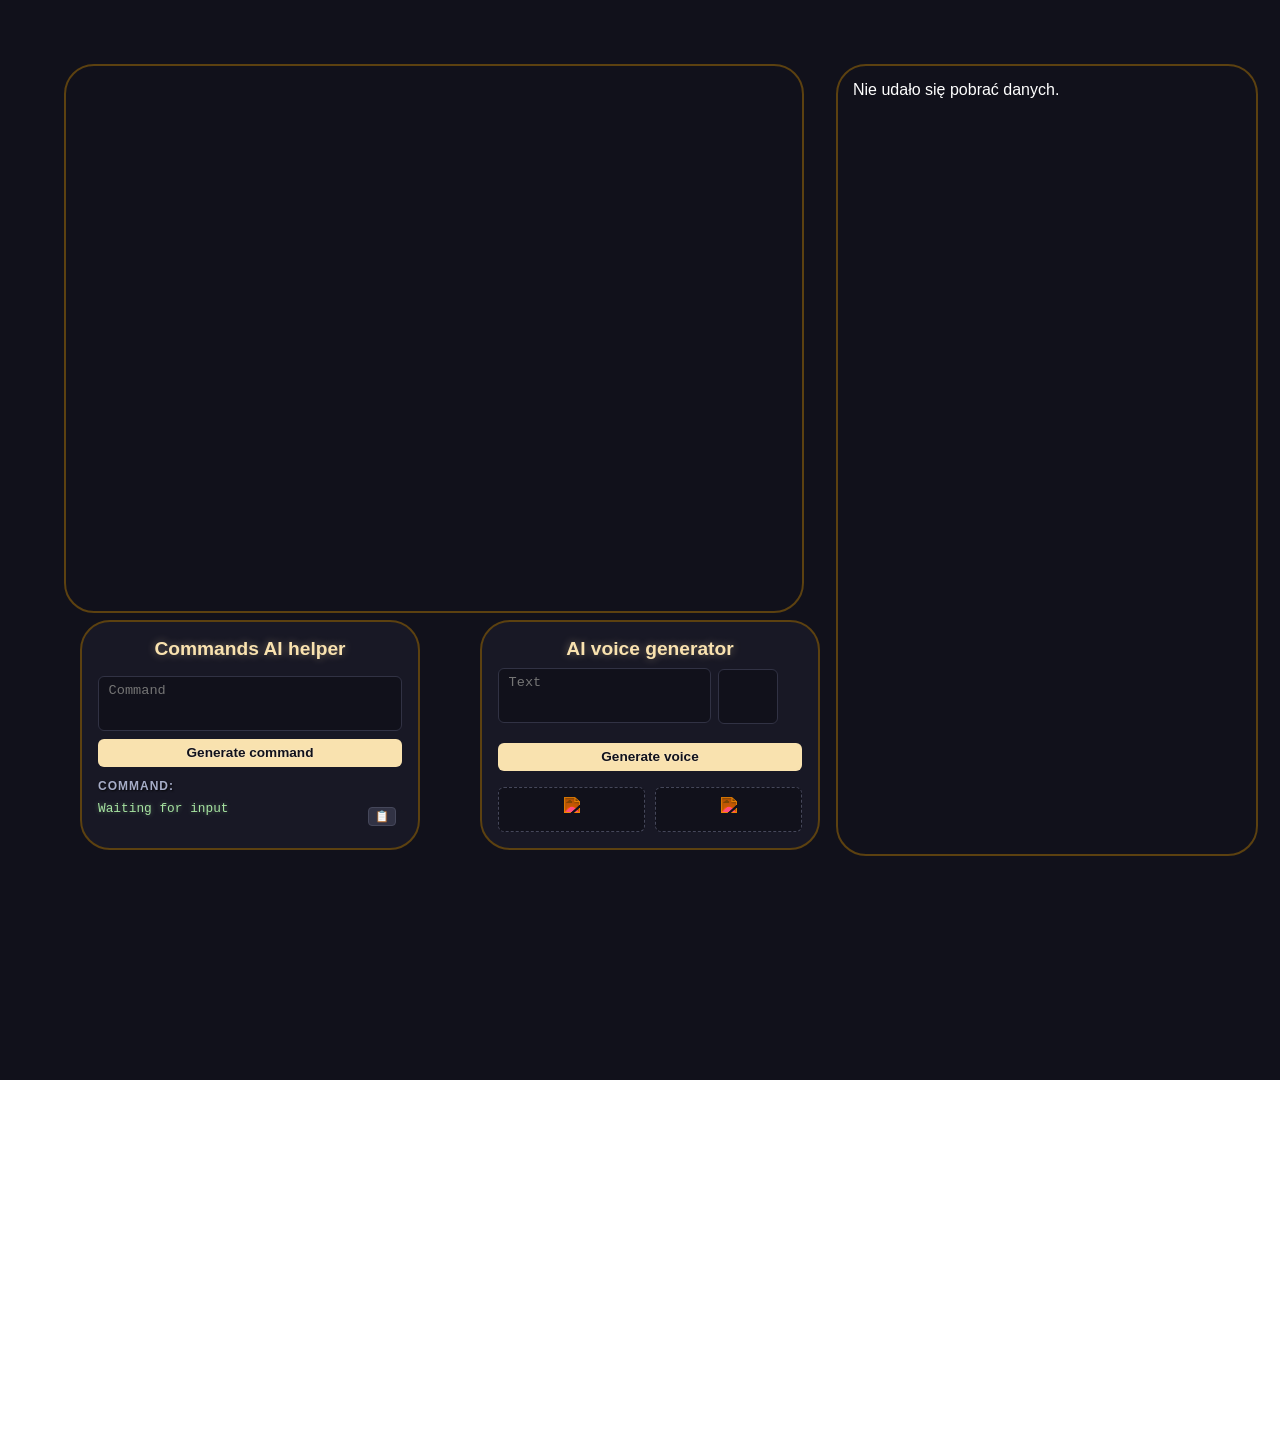
==== tapeta.html @ 5f772dcc "Adding showcase" ====
<!DOCTYPE html>
<html lang="pl">
<head>
    <meta charset="UTF-8">
    <style>
      * {
  box-sizing: border-box;
  margin: 0;
  padding: 0;
}

html {
  background-color: transparent;
}

body {
  width: 4160px;
  height: 1440px;
  display: flex;
  overflow: hidden;
  background-color: transparent;
  font-family: Arial, Helvetica, sans-serif;
}

/* Monitor 20 cali (po lewej, wyśrodkowany pionowo) */
.screen-20 {
  width: 1920px;
  height: 1080px;
  margin-top: 0px;
  margin-bottom: auto;
  background-color: #11111b;
  color: #ffffff;
  padding: 2rem;
  display: flex;
}

@media (width = 2560px) {
  .screen-27 {
    width: 2560px;
    height: 1440px;
    background-color: #1e1e2e;
    color: #ffffff;
    padding: 2rem;
    padding-top: 4rem;
    z-index: 999;
    margin-left: -1920px;
  }
}

#command-output, #voiceGenerate {
  position: absolute; /* Potrzebne do pozycjonowania toasta */
  padding: 1rem;
  width: 340px;
  background-color: #181825;
  border: 2px solid #5c4110;
  color: #cdd6f4;
  font-family: inherit;
  display: flex;
  flex-direction: column;
  gap: 0.5rem;
  align-items: stretch;
  transform: translateY(0);
  transition: transform 0.3s ease, box-shadow 0.3s ease;
  overflow: hidden;
  height: 230px;
  border-radius: 30px;
  bottom: 50px;
}

#command-output {
  left: 80px;
}

#voiceGenerate {
  left: 480px;
}

#command-output h2, #voiceGenerate h2 {
  color: #f9e2af;
  font-size: 1.2rem;
  text-align: center;
  margin: 0;
  text-shadow: 0 0 8px rgba(249, 226, 175, 0.4);
  text-decoration: underline decorative #fab387 2px;
  text-underline-offset: 4px;
}

#command-output h3 {
  color: #a6adc8;
  font-size: 0.75rem;
  text-transform: uppercase;
  letter-spacing: 1px;
  margin-top: 0.25rem;
  text-shadow: 1px 1px 2px rgba(0, 0, 0, 0.8);
}

#prompt, #textInput {
  width: 100%;
  height: 55px;
  background-color: #11111b;
  border: 1px solid #313244;
  border-radius: 6px;
  color: #cdd6f4;
  padding: 0.4rem 0.6rem;
  font-family: monospace;
  font-size: 0.85rem;
  resize: none;
  outline: none;
  transition: all 0.2s ease;
}

#prompt:focus {
  border-color: #f9e2af;
  transform: scale(1.01);
  box-shadow: 0 0 6px rgba(249, 226, 175, 0.3);
}

#command-output button.btn-generate, #voiceGenerate button.btn-generate {
  background-color: #f9e2af;
  color: #11111b;
  border: none;
  border-radius: 6px;
  padding: 0.4rem 0.8rem;
  font-weight: bold;
  font-size: 0.85rem;
  cursor: pointer;
  text-shadow: 0 0 2px rgba(255, 255, 255, 0.5);
  transition: all 0.2s ease;
}

#command-output button.btn-generate:hover, #voiceGenerate button.btn-generate:hover {
  background-color: goldenrod;
  transform: translateY(-2px);
}

#command-output button.btn-generate:active, #voiceGenerate button.btn-generate:active {
  transform: translateY(1px) scale(0.97);
}

/* KONTENER NA WYNIK + PRZYCISK KOPIOWANIA */
.output-wrapper {
  position: relative;
}

/* POPRAWIONA SEKCJA DLA OUTPUT-WRAPPER-CONT */
#output-wrapper-cont {
  display: flex;
  justify-content: space-between;
  align-items: center;
  width: 100%;
  gap: 10px;
  margin-top: 0.5rem;
}

#output-wrapperIn1, 
#output-wrapperIn2 {
  flex: 1; /* Obaj chłopcy mają po równo 50% szerokości */
  display: flex;
  justify-content: center;
  align-items: center;
}

#outputVoice, #playVoiceBtn {
  width: 100%;
  background-color: #11111b;
  border: 1px dashed #45475a;
  border-radius: 6px;
  padding: 0.5rem;
  display: flex;
  justify-content: center;
  align-items: center;
  min-height: 45px;
  cursor: pointer;
  transition: transform 100ms ease, border-color 0.2s ease;
}

#output, #outputVoice {
  font-family: monospace;
  font-size: 0.8rem;
  color: #a6e3a1;
  text-shadow: 0 0 5px rgba(166, 227, 161, 0.4);
}

#output {
  padding-right: 2.2rem; /* Miejsce na przycisk kopiowania */
  white-space: pre-wrap;
  word-break: break-all;
}

#outputVoice:hover, #playVoiceBtn:hover {
  transform: translateY(-2px);
  border-color: #f9e2af;
}

#outputVoice:active, #playVoiceBtn:active {
  transform: translateY(0px);
}

.btn-copy {
  position: absolute;
  top: 6px;
  right: 6px;
  background: #313244;
  color: #f9e2af;
  border: 1px solid #45475a;
  border-radius: 4px;
  padding: 2px 6px;
  font-size: 0.7rem;
  cursor: pointer;
  transition: all 0.2s ease;
}

.btn-copy:hover {
  background: #45475a;
  border-color: #f9e2af;
  transform: scale(1.05);
}

/* TOAST POWIADOMIENIE */
#toast {
  position: absolute;
  bottom: -40px;
  left: 50%;
  transform: translateX(-50%);
  background-color: #f9e2af;
  color: #11111b;
  padding: 4px 12px;
  border-radius: 12px;
  font-size: 0.75rem;
  font-weight: bold;
  box-shadow: 0 4px 10px rgba(0, 0, 0, 0.4);
  transition: bottom 0.3s ease-in-out, opacity 0.3s ease-in-out;
  opacity: 0;
  pointer-events: none;
}

#toast.show {
  bottom: 10px;
  opacity: 1;
}

/* OBSŁUGA OBRAZKÓW */
img {
  max-height: 24px; /* Domyślna wysokość zamiast 0px */
  width: auto;
  filter: invert(74%) sepia(58%) saturate(950%) hue-rotate(358deg) brightness(100%) contrast(100%);
}
#textInputBox {
  width: 100%;
}
#textInput {
  width: 70%;
}
#voiceInput {
  height: 55px;
  width: 18%;
  margin-left: 2%;
  background-color: gold;
  background-color: #11111b;
  border: 1px solid #313244;
  border-radius: 6px;
  color: #cdd6f4;
  padding: 0.4rem 0.6rem;
  font-family: monospace;
  font-size: 0.85rem;
  resize: none;
  outline: none;
  transition: all 0.2s ease;
  margin-top: -55px;
  position: absolute;
  top: 102px;
}
.infoVoice {
  color: #f9e2af;
  display: none;
}
#terminal-frame {
  border: 2px solid #5c4110;
  border-radius: 30px;
  padding: 15px;
  height: 61vh;
  width: calc(340px + 400px);
  margin: 0;
  margin-top: 2.5vw;
  margin-left: 2.5vw;
  overflow: auto;
  overflow-x: none;
  background-color: #11111b;
}
#weatherDisplay {
  border: 2px solid #5c4110;
  border-radius: 30px;
  padding: 15px;
  height: 88vh;
  width: 33vw;
  margin: 0;
  margin-top: 2.5vw;
  margin-left: 2.5vw;
  background-color: #11111b;
  position: relative;
}

#weatherDayChoose {
  height: calc(8vh - 15px);
  width: calc(100% + 30px);
  display: flex;
  position: relative;
  border-bottom: 2px solid #5c4110;
  margin-top: -30px;
  margin-left: -15px;
  margin-top: -15px;
}

.buttonWeatherChoose {
  height: 100%;
  width: calc(100% / 3);
  padding: 15px;
  padding-bottom: 0px;
  display: grid;
  place-items: center;
  cursor: pointer;
  font-weight: bold;
}

.buttonWeatherChoose>h1, .buttonGodzrChoose>h1 {
  transition: 200ms;
}

#buttonWC2 , #btnGC2{
  border-right: 2px solid #5c4110;
  border-left: 2px solid #5c4110;
}

.buttonWeatherChoose:hover h1 {
  transform: translateY(-10px);
}

.buttonWeatherChoose:active h1 {
  transform: translateY(0px);
}

#borderBottomDisplay, #borderTopDisplay {
  display: block;
  width: calc(100% / 3);
  position: absolute;
  height: 2px;
  top: 0;
  left: 0;
  z-index: 999;
  background-color: #f9e2af;
  transition: left 0.3s ease-in-out;
}
#borderTopDisplay {
  top: -2px;
}

#godzChoose {
  width: 100%;
  height: 8vh;
  position: absolute;
  bottom: 0;
  left: 0;
  border-top: 2px solid #5c4110;
  display: flex;
}

.godzChooseBtn {
  width: calc(100% / 3);
  height: 100%;
  display: grid;
  place-items: center;
  cursor: pointer;
}

.godzChooseBtn>h1 {
  transition: 200ms;
}

.godzChooseBtn:hover h1 {
  transform: translateY(-10px);
}

.godzChooseBtn:active h1 {
  transform: translateY(0px);
}

#weatherDisplayReal {
  width: calc(100% + 30px);
  margin-left: -15px;
  height: calc(100% - 12vh);
  z-index: 899;
}

/* Stylizacja kontenera pogody i zapobieganie ucinaniu tekstu */
#weatherDisplayReal {
  width: calc(100% + 30px);
  margin-left: -15px;
  height: calc(100% - 12vh);
  z-index: 899;
  display: flex;
  align-items: center;
  justify-content: center;
  overflow: hidden;
}

.weather-card {
  height: 100%;
  width: 100%;
  display: flex;
  flex-direction: column;
  justify-content: space-evenly;
  align-items: center;
  padding: 2.5rem 3rem;
  color: #cdd6f4;
  font-family: inherit;
  text-align: center;
  box-sizing: border-box;
}

.weather-header {
  font-size: 1.6rem;
  color: #a6adc8;
  text-transform: uppercase;
  letter-spacing: 2px;
}

.weather-header span {
  color: #f9e2af;
  font-weight: bold;
}

.weather-status {
  display: flex;
  align-items: center;
  justify-content: center;
  gap: 16px;
  width: 100%;
  max-width: 98%;
  padding: 0 10px;
  box-sizing: border-box;
}
.weather-status .weather-text {
  font-size: clamp(1.6rem, 2.5vw, 2.6rem);
  font-weight: bold;
  color: #f9e2af;
  text-shadow: 0 0 15px rgba(249, 226, 175, 0.4);
  line-height: 1.1;
  text-align: center;
  white-space: nowrap; /* Zapobiega przechodzeniu tekstu do nowej linii */
}

.weather-status .weather-emoji {
  font-size: clamp(2rem, 3vw, 3rem);
  flex-shrink: 0; /* Uniemożliwia spadek emoji pod tekst */
  display: inline-block;
}

.weather-temp {
  font-size: 5.5rem;
  font-weight: bold;
  color: #a6e3a1;
  line-height: 1;
  text-shadow: 0 0 20px rgba(166, 227, 161, 0.2);
}

.weather-temp-feels {
  font-size: 1.6rem;
  color: #bac2de;
  font-weight: normal;
  display: block;
  margin-top: 0.5rem;
}

.weather-details-grid {
  display: grid;
  grid-template-columns: 1fr 1fr;
  gap: 1.5rem;
  width: 100%;
  max-width: 650px;
  background-color: #181825;
  padding: 1.8rem;
  border-radius: 16px;
  border: 1.5px solid #313244;
  box-shadow: 0 8px 24px rgba(0, 0, 0, 0.4);
}

.weather-detail-item {
  display: flex;
  flex-direction: column;
  gap: 0.3rem;
}

.weather-detail-item.style-full-width {
  grid-column: span 2;
}

.weather-detail-item .label {
  color: #89b4fa;
  font-weight: bold;
  font-size: 1.1rem;
  text-transform: uppercase;
  letter-spacing: 1px;
}

.weather-detail-item p {
  font-size: 1.4rem;
  color: #cdd6f4;
  font-weight: 500;
}

.weather-no-data {
  padding: 20px;
  color: #f38ba8;
  font-size: 1.5rem;
  text-align: center;
}

video {
  width: 2560px;
  height: 1440px;
  position: fixed;
  top: 0;
  left: 0;
}

#chatBot {
  height: 90vh;
  margin-top: 2.5vw;
  margin-left: 2.5vw;
  margin-right: 2,5vw;
  width: 320px;
  border: 2px solid #5c4110;
  border-radius: 30px;
}

#screen-27{
  --x: calc(var(--posX, 0) * 1px);
  --y: calc(var(--posY, 0) * 1px);
  background-image: 
    linear-gradient(115deg, rgb(211 255 215), rgb(0 0 0)), 
    radial-gradient( 90% 100% at calc( 50% + var(--x)) calc( 0% + var(--y)), rgb(200 200 200), rgb(022 000 045)), 
    radial-gradient(100% 100% at calc( 80% - var(--x)) calc( 0% - var(--y)), rgb(250 255 000), rgb(036 000 000)), 
    radial-gradient(150% 210% at calc(100% + var(--x)) calc( 0% + var(--y)), rgb(020 175 125), rgb(000 010 255)), 
    radial-gradient(100% 100% at calc(100% - var(--x)) calc(30% - var(--y)), rgb(255 077 000), rgb(000 200 255)), 
    linear-gradient(60deg, rgb(255 000 000), rgb(120 086 255));
  background-blend-mode: overlay, overlay, difference, difference, difference, normal;
}


/* ==================== CZATBOT STYLES ==================== */
#chatBot {
  position: relative; /* Wymagane do pozycjonowania okienka modalnego */
  height: 90vh;
  margin-top: 2.5vw;
  margin-left: 2vw;
  margin-right: 2vw;
  width: calc(320px + 1vw);
  border: 2px solid #5c4110;
  border-radius: 30px;
  background-color: #11111b;
  display: flex;
  flex-direction: column;
  padding: 15px;
  gap: 12px;
  overflow: hidden;
}

.chat-header {
  display: flex;
  justify-content: space-between;
  align-items: center;
  border-bottom: 2px solid #5c4110;
  padding-bottom: 8px;
}

.chat-header h2 {
  color: #f9e2af;
  font-size: 1.1rem;
  margin: 0;
  text-shadow: 0 0 8px rgba(249, 226, 175, 0.4);
}

.chat-clear-btn {
  background: transparent;
  border: 1px solid #45475a;
  color: #a6adc8;
  border-radius: 6px;
  padding: 2px 10px;
  font-size: 0.75rem;
  font-weight: bold;
  cursor: pointer;
  transition: all 0.2s ease;
}

.chat-clear-btn:hover {
  border-color: #f9e2af;
  color: #f9e2af;
  transform: scale(1.05);
}

#chat-messages {
  flex: 1;
  overflow-y: auto;
  display: flex;
  flex-direction: column;
  gap: 10px;
  padding-right: 4px;
  scroll-behavior: smooth;
}

/* Scrollbar */
#chat-messages::-webkit-scrollbar {
  width: 5px;
}
#chat-messages::-webkit-scrollbar-track {
  background: #11111b;
}
#chat-messages::-webkit-scrollbar-thumb {
  background: #313244;
  border-radius: 3px;
}

/* ANIMACJE */
@keyframes chatMessageIn {
  0% {
    opacity: 0;
    transform: translateY(10px) scale(0.96);
  }
  100% {
    opacity: 1;
    transform: translateY(0) scale(1);
  }
}

@keyframes pulseTyping {
  0%, 100% { opacity: 0.4; }
  50% { opacity: 1; }
}

@keyframes modalFadeIn {
  0% {
    opacity: 0;
    transform: scale(0.9);
  }
  100% {
    opacity: 1;
    transform: scale(1);
  }
}

.chat-msg {
  padding: 8px 12px;
  border-radius: 12px;
  font-size: 0.85rem;
  line-height: 1.35;
  max-width: 88%;
  word-break: break-word;
  white-space: pre-wrap;
  animation: chatMessageIn 0.25s cubic-bezier(0.2, 0.8, 0.2, 1) forwards;
}

/* Wiadomość użytkownika (ciemniejsze tło + ten sam border co AI) */
.chat-msg.user {
  align-self: flex-end;
  background-color: #14141f;
  color: #cdd6f4;
  border: 1px solid #5c4110;
  border-bottom-right-radius: 2px;
}

/* Odpowiedź AI (delikatnie jaśniejsze tło) */
.chat-msg.assistant {
  align-self: flex-start;
  background-color: #1e1e2e;
  color: #cdd6f4;
  border: 1px solid #5c4110;
  border-bottom-left-radius: 2px;
}

/* Stan ładowania */
.chat-msg.loading {
  animation: chatMessageIn 0.25s ease, pulseTyping 1.2s infinite ease-in-out;
  color: #a6adc8;
  font-style: italic;
}

/* Błąd */
.chat-msg.error {
  align-self: center;
  background-color: rgba(243, 139, 168, 0.15);
  color: #f38ba8;
  border: 1px solid #f38ba8;
  text-align: center;
  font-size: 0.8rem;
  width: 100%;
  border-radius: 10px;
}

/* UKŁAD POLE TEKSTOWE + PRZYCISK STRZAŁKI */
.chat-input-area {
  display: flex;
  flex-direction: row;
  align-items: center;
  gap: 8px;
}

/* Pole tekstowe z obramowaniem pasującym do reszty ramek */
#chat-input {
  flex: 1;
  height: 42px;
  background-color: #11111b;
  border: 1px solid #5c4110; /* Kolor spójny z resztą ramek */
  border-radius: 8px;
  color: #cdd6f4;
  padding: 0.5rem;
  font-family: inherit;
  font-size: 0.85rem;
  resize: none;
  outline: none;
  transition: border-color 0.3s ease, background-color 0.3s ease, box-shadow 0.3s ease, transform 0.2s ease;
}

/* Delikatne rozjaśnienie tła i obramowania na :focus */
#chat-input:focus {
  border-color: #f9e2af;
  background-color: #181825; /* Delikatnie jaśniejsze tło */
  box-shadow: 0 0 10px rgba(249, 226, 175, 0.25);
}

/* Animacja impulsu podczas wysyłania */
@keyframes inputSendPulse {
  0% {
    transform: scale(1);
    border-color: #5c4110;
  }
  50% {
    transform: scale(0.97);
    border-color: #a6e3a1; /* Błysk akcentujący wysłanie */
    box-shadow: 0 0 12px rgba(166, 227, 161, 0.4);
  }
  100% {
    transform: scale(1);
    border-color: #5c4110;
  }
}

/* Klasa aktywująca animację */
#chat-input.sending {
  animation: inputSendPulse 0.35s ease-in-out;
}

/* Ciemny przycisk ze strzałką po prawej */
#chat-send-btn {
  width: 42px;
  height: 42px;
  flex-shrink: 0;
  background-color: #181825;
  color: #f9e2af;
  border: 1px solid #5c4110;
  border-radius: 8px;
  display: flex;
  align-items: center;
  justify-content: center;
  font-size: 1.1rem;
  cursor: pointer;
  transition: all 0.2s ease;
}

#chat-send-btn:hover {
  background-color: #313244;
  border-color: #f9e2af;
  transform: scale(1.05);
  box-shadow: 0 0 8px rgba(249, 226, 175, 0.25);
}

#chat-send-btn:active {
  transform: scale(0.95);
}

/* OKIENKO MODALNE (POTWIERDZENIE NOWEGO CZATU) */
.modal-overlay {
  position: absolute;
  top: 0;
  left: 0;
  width: 100%;
  height: 100%;
  background-color: rgba(17, 17, 27, 0.85);
  backdrop-filter: blur(3px);
  display: flex;
  align-items: center;
  justify-content: center;
  z-index: 1000;
  opacity: 1;
  transition: opacity 0.2s ease;
}

.modal-overlay.hidden {
  display: none;
  opacity: 0;
  pointer-events: none;
}

.modal-box {
  background-color: #181825;
  border: 2px solid #5c4110;
  border-radius: 16px;
  padding: 16px;
  width: 85%;
  text-align: center;
  box-shadow: 0 8px 24px rgba(0, 0, 0, 0.6);
  animation: modalFadeIn 0.2s cubic-bezier(0.2, 0.8, 0.2, 1) forwards;
}

.modal-box p {
  color: #cdd6f4;
  font-size: 0.85rem;
  margin-bottom: 14px;
  line-height: 1.3;
}

.modal-actions {
  display: flex;
  justify-content: center;
  gap: 12px;
}

.modal-btn {
  padding: 6px 16px;
  border-radius: 6px;
  font-weight: bold;
  font-size: 0.8rem;
  cursor: pointer;
  transition: all 0.2s ease;
  border: none;
}

.modal-btn.confirm {
  background-color: #f9e2af;
  color: #11111b;
}

.modal-btn.confirm:hover {
  background-color: goldenrod;
  transform: translateY(-2px);
}

.modal-btn.cancel {
  background-color: #313244;
  color: #cdd6f4;
  border: 1px solid #45475a;
}

.modal-btn.cancel:hover {
  background-color: #45475a;
  transform: translateY(-2px);
}


/* ==================== BLOKI KODU W CZACIE ==================== */
.code-block-wrapper {
  margin: 8px 0;
  background-color: #11111b;
  border: 1px solid #45475a;
  border-radius: 8px;
  overflow: hidden;
  font-family: monospace;
  width: 100%;
}

.code-header {
  display: flex;
  justify-content: space-between;
  align-items: center;
  background-color: #181825;
  padding: 4px 10px;
  border-bottom: 1px solid #313244;
  font-size: 0.75rem;
}

.code-lang {
  color: #a6adc8;
  font-weight: bold;
  text-transform: lowercase;
}

.code-copy-btn {
  background-color: #313244;
  color: #f9e2af;
  border: 1px solid #45475a;
  border-radius: 4px;
  padding: 2px 8px;
  font-size: 0.7rem;
  cursor: pointer;
  transition: all 0.2s ease;
  display: flex;
  align-items: center;
  gap: 4px;
}

.code-copy-btn:hover {
  background-color: #45475a;
  border-color: #f9e2af;
  transform: scale(1.03);
}

.code-copy-btn.copied {
  color: #a6e3a1;
  border-color: #a6e3a1;
  background-color: #1e1e2e;
}

.code-block-wrapper pre {
  margin: 0;
  padding: 10px;
  overflow-x: auto;
  font-family: monospace;
  font-size: 0.8rem;
  color: #a6e3a1;
  white-space: pre;
  background-color: #11111b;
}

/* Własny scrollbar dla długich linijek kodu */
.code-block-wrapper pre::-webkit-scrollbar {
  height: 4px;
}
.code-block-wrapper pre::-webkit-scrollbar-track {
  background: #11111b;
}
.code-block-wrapper pre::-webkit-scrollbar-thumb {
  background: #313244;
  border-radius: 2px;
}


    </style>
</head>
<body>

  <!-- Mniejszy ekran po lewej -->
  <div class="screen-20">
    <!-- Wyświetlenie pogody jako obrazka PNG -->
    <iframe id="terminal-frame" src="http://127.0.0.1:8080"></iframe>
    
    <div id="weatherDisplay">
      <div id="weatherDayChoose">
        <div class="buttonWeatherChoose" id="buttonWC1"><h1>Day 1</h1></div>
        <div class="buttonWeatherChoose" id="buttonWC2"><h1>Day 2</h1></div>
        <div class="buttonWeatherChoose" id="buttonWC3"><h1>Day 3</h1></div>
        <span id="borderBottomDisplay"></span>
      </div>
      <div id="weatherDisplayReal">

      </div>
      <div id="godzChoose">
        <div class="godzChooseBtn" id="btnGC1"><h1>Poranek</h1></div>
        <div class="godzChooseBtn" id="btnGC2"><h1>Południe</h1></div>
        <div class="godzChooseBtn" id="btnGC3"><h1>Wieczór</h1></div>
        <span id="borderTopDisplay"></span>
      </div>
    </div>

    <div id="command-output">
      <h2>Commands AI helper</h2>

      <label for="prompt"></label>
      <textarea id="prompt" placeholder="Command"></textarea>

      <button class="btn-generate" onclick="sendPrompt()">Generate command</button>

      <h3>Command:</h3>

      <div class="output-wrapper">
        <div id="output">Waiting for input</div>
        <button class="btn-copy" onclick="copyCommand()" title="Kopiuj do schowka">📋</button>
      </div>

      <!-- Powiadomienie Toast -->
      <div id="toast">Copied!</div>
    </div>

    <div id="voiceGenerate">
      <h2>AI voice generator</h2>
      <div id="textInputBox">
        <label for="textInput"></label>
        <textarea id="textInput" placeholder="Text"></textarea>
        <input type="tel" id="voiceInput">
      </div>
      <div>
        <p class="infoVoice">Accent:<p>
        <p class="infoVoice">Name:</p>
        <p class="infoVoice">Quality:</p>
      </div>

      <button class="btn-generate" onclick="voiceGenerateInput()">Generate voice</button>
    <div id="output-wrapper-cont">
      <div class="output-wrapper" id="output-wrapperIn1">
        <div id="outputVoice">
          <img id="downloadBTN" src="https://external-content.duckduckgo.com/iu/?u=https%3A%2F%2Fcdn-icons-png.flaticon.com%2F512%2F724%2F724933.png&f=1&nofb=1&ipt=9261575e7487330c2fa2fc708701ad28fecf08180ad4d857b5dae60c9cada011">
        </div>
        </div>
        <div class="output-wrapper" id="output-wrapperIn2">
          <div id="playVoiceBtn">
            <img id="playVoiceIMG" src="assets/pixil-frame-0(1).png">
          </div>
        </div>
      </div>
    </div>

    <div id="chatBot">
      <div class="chat-header">
        <h2>Local AI chat</h2>
        <button class="chat-clear-btn" onclick="openNewChatModal()">Nowy</button>
      </div>
  
      <div id="chat-messages">
        <!-- Tutaj będą pojawiać się wiadomości -->
      </div>

      <div class="chat-input-area">
        <textarea id="chat-input" placeholder="Napisz..." onkeydown="handleChatKeyDown(event)"></textarea>
        <button id="chat-send-btn" onclick="sendChatMessage()" title="Wyślij">➔</button>
      </div>

  <!-- Okienko modalne potwierdzenia -->
      <div id="chat-modal-overlay" class="modal-overlay hidden">
        <div class="modal-box">
          <p>Czy na pewno chcesz rozpocząć nowy czat?</p>
          <div class="modal-actions">
            <button class="modal-btn confirm" onclick="confirmNewChat()">Tak</button>
            <button class="modal-btn cancel" onclick="closeNewChatModal()">Nie</button>
          </div>
        </div>
      </div>
      
</div>

  </div>

  <!-- Większy ekran po prawej -->
  <div class="screen-27" id="screen-27"></div>

<!--I hate this, so much script-->

<script>

let isLessDay1 = false
let isLessDay2 = false
let curVoice = undefined
const dane = getWeather()

class voice {
  constructor(name, href, quality, accent, index) {
    this.name = name
    this.href = href
    this.quality = quality
    this.accent = accent
    this.index = index
  }
}

const voicesBase = [
  new voice("gilles", "Voices/French/gilles/fr_FR-gilles-low.onnx", "low", "French", 0),
  new voice("mls", "Voices/French/mls/fr_FR-mls-medium.onnx", "medium", "French", 1),
  new voice("mls_1840", "Voices/French/mls_1840/fr_FR-mls_1840-low.onnx", "low", "French", 2),
  new voice("siwis", "Voices/French/siwis/fr_FR-siwis-medium.onnx", "medium", "French", 3),
  new voice("tom", "Voices/French/tom/fr_FR-tom-medium.onnx", "medium", "French", 4),
  new voice("upmc", "Voices/French/upmc/fr_FR-upmc-medium.onnx", "medium", "French", 5),
  new voice("eva_k", "Voices/German/eva_k/de_DE-eva_k-x_low.onnx", "x_low", "German", 6),
  new voice("karlsson", "Voices/German/karlsson/de_DE-karlsson-low.onnx", "low", "German", 7),
  new voice("kerstin", "Voices/German/kerstin/de_DE-kerstin-low.onnx", "low", "German", 8),
  new voice("mls", "Voices/German/mls/de_DE-mls-medium.onnx", "medium", "German", 9),
  new voice("pavoque", "Voices/German/pavoque/de_DE-pavoque-low.onnx", "low", "German", 10),
  new voice("ramona", "Voices/German/ramona/de_DE-ramona-low.onnx", "low", "German", 11),
  new voice("thorsten", "Voices/German/thorsten/de_DE-thorsten-high.onnx", "high", "German", 12),
  new voice("thorsten_emotional", "Voices/German/thorsten_emotional/de_DE-thorsten_emotional-medium.onnx", "medium", "German", 13),
  new voice("darkman", "Voices/Polish/darkman/pl_PL-darkman-medium.onnx", "medium", "Polish", 14),
  new voice("gosia", "Voices/Polish/gosia/pl_PL-gosia-medium.onnx", "medium", "Polish", 15),
  new voice("carlfm", "Voices/Spanish/carlfm/es_ES-carlfm-x_low.onnx", "x_low", "Spanish", 16),
  new voice("davefx", "Voices/Spanish/davefx/es_ES-davefx-medium.onnx", "medium", "Spanish", 17),
  new voice("mls_9972", "Voices/Spanish/mls_9972/es_ES-mls_9972-low.onnx", "low", "Spanish", 18),
  new voice("mls_10246", "Voices/Spanish/mls_10246/es_ES-mls_10246-low.onnx", "low", "Spanish", 19),
  new voice("sharvard", "Voices/Spanish/sharvard/es_ES-sharvard-medium.onnx", "medium", "Spanish", 20),
  new voice("alan", "Voices/EnglishUK/alan/en_GB-alan-medium.onnx", "medium", "EnglishUK", 21),
  new voice("alba", "Voices/EnglishUK/alba/en_GB-alba-medium.onnx", "medium", "EnglishUK", 22),
  new voice("aru", "Voices/EnglishUK/aru/en_GB-aru-medium.onnx", "medium", "EnglishUK", 23),
  new voice("cori", "Voices/EnglishUK/cori/en_GB-cori-high.onnx", "high", "EnglishUK", 24),
  new voice("jenny_dioco", "Voices/EnglishUK/jenny_dioco/en_GB-jenny_dioco-medium.onnx", "medium", "EnglishUK", 25),
  new voice("northern_english_male", "Voices/EnglishUK/northern_english_male/en_GB-northern_english_male-medium.onnx", "medium", "EnglishUK", 26),
  new voice("semaine", "Voices/EnglishUK/semaine/en_GB-semaine-medium.onnx", "medium", "EnglishUK", 27),
  new voice("southern_english_female", "Voices/EnglishUK/southern_english_female/en_GB-southern_english_female-low.onnx", "low", "EnglishUK", 28),
  new voice("vctk", "Voices/EnglishUK/vctk/en_GB-vctk-medium.onnx", "medium", "EnglishUK", 29),
  new voice("amy", "Voices/EnglishUSA/amy/en_US-amy-medium.onnx", "medium", "EnglishUSA", 30),
  new voice("arctic", "Voices/EnglishUSA/arctic/en_US-arctic-medium.onnx", "medium", "EnglishUSA", 31),
  new voice("bryce", "Voices/EnglishUSA/bryce/en_US-bryce-medium.onnx", "medium", "EnglishUSA", 32),
  new voice("danny", "Voices/EnglishUSA/danny/en_US-danny-low.onnx", "low", "EnglishUSA", 33),
  new voice("hfc_female", "Voices/EnglishUSA/hfc_female/en_US-hfc_female-medium.onnx", "medium", "EnglishUSA", 34),
  new voice("hfc_male", "Voices/EnglishUSA/hfc_male/en_US-hfc_male-medium.onnx", "medium", "EnglishUSA", 35),
  new voice("joe", "Voices/EnglishUSA/joe/en_US-joe-medium.onnx", "medium", "EnglishUSA", 36),
  new voice("john", "Voices/EnglishUSA/john/en_US-john-medium.onnx", "medium", "EnglishUSA", 37),
  new voice("kathleen", "Voices/EnglishUSA/kathleen/en_US-kathleen-low.onnx", "low", "EnglishUSA", 38),
  new voice("kristin", "Voices/EnglishUSA/kristin/en_US-kristin-medium.onnx", "medium", "EnglishUSA", 39),
  new voice("kusal", "Voices/EnglishUSA/kusal/en_US-kusal-medium.onnx", "medium", "EnglishUSA", 40),
  new voice("l2arctic", "Voices/EnglishUSA/l2arctic/en_US-l2arctic-medium.onnx", "medium", "EnglishUSA", 41),
  new voice("lessac", "Voices/EnglishUSA/lessac/en_US-lessac-high.onnx", "high", "EnglishUSA", 42),
  new voice("ljspeech", "Voices/EnglishUSA/ljspeech/en_US-ljspeech-high.onnx", "high", "EnglishUSA", 43),
  new voice("norman", "Voices/EnglishUSA/norman/en_US-norman-medium.onnx", "medium", "EnglishUSA", 44),
  new voice("ryan", "Voices/EnglishUSA/ryan/en_US-ryan-high.onnx", "high", "EnglishUSA", 45)
];

async function sendPrompt() {
    const promptInput = document.getElementById("prompt");
    const outputDiv = document.getElementById("output");
    const promptText = promptInput.value.trim();

    if (!promptText) {
        return;
    }

    outputDiv.innerText = "Command generating...";

    try {
        const response = await fetch("http://localhost:1234/v1/chat/completions", {
            method: "POST",
            headers: { "Content-Type": "application/json" },
            body: JSON.stringify({
                model: "local-model",
                messages: [
                    { 
                        role: "system", 
                        content: "Zwróć WYŁĄCZNIE komendę terminala zamkniętą w bloku kodu markdown (```). Nie pisz żadnego innego tekstu, słów wstępu ani objaśnień. Pamiętaj o tym że jesteś na Fedora linux" 
                    },
                    { role: "user", content: `Command for: ${promptText}` }
                ],
                temperature: 0.1
            })
        });

        const data = await response.json();
        const rawText = data.choices[0].message.content;

        const codeBlockRegex = /```[\w-]*\s*([\s\S]*?)```/g;
        const matches = [...rawText.matchAll(codeBlockRegex)];

        if (matches.length > 0) {
            const extractedCommands = matches.map(m => m[1].trim()).join("\n");
            outputDiv.innerText = extractedCommands;
        } else {
            outputDiv.innerText = rawText.trim();
        }

    } catch (error) {
        // Wstawia gotową komendę w pole wyjściowe do natychmiastowego skopiowania
        outputDiv.innerText = "lms load qwen2.5-coder-7b-instruct";
        console.error("Błąd połączenia z LM Studio:", error);
    }
}

function copyCommand() {
    const outputText = document.getElementById("output").innerText;
    
    if (!outputText || outputText === "Waiting for input" || outputText === "Command generating...") {
        return;
    }

    navigator.clipboard.writeText(outputText).then(() => {
        showToast();
    }).catch(err => {
        console.error("Copy error:", err);
    });
}

function showToast() {
    const toast = document.getElementById("toast");
    toast.classList.add("show");
    
    setTimeout(() => {
        toast.classList.remove("show");
    }, 2000);
}

function adjustHeight() {
  const outputVoice = document.getElementById('outputVoice');
  const downloadBTN = document.getElementById('downloadBTN');
  const playVoiceIMG = document.getElementById('playVoiceIMG')
  const span = document.getElementById("borderBottomDisplay")
  const choose = document.getElementById("weatherDayChoose")

  if (outputVoice && downloadBTN && playVoiceIMG) {
    // offsetHeight pobiera wysokość wraz z paddingiem i borderem
    const voiceHeight = outputVoice.offsetHeight;
    downloadBTN.style.height = `${voiceHeight}px`;
    playVoiceIMG.style.height = `${voiceHeight}px`
  }

  span.style.top = `calc(${window.getComputedStyle(choose).height} - 2px)`
}

function getVoice(voiceIndex) {
  return voicesBase[voiceIndex]
}

function readInputStat() {
  const input = document.getElementById("voiceInput");

  input.addEventListener("input", (e) => {
    const voice = getVoice(Number(e.target.value))
    const ps = document.querySelectorAll(".infoVoice")
    const assentP = document.querySelectorAll(".infoVoice")[0]
    const nameP = document.querySelectorAll(".infoVoice")[1]
    const qualityP = document.querySelectorAll(".infoVoice")[2]
    if(e.target.value == "") {
      ps.forEach(elem => {
        elem.style.display = "none"
      })
    } else {
      ps.forEach(elem => {
        elem.style.display = "block"
      })
    }
    assentP.innerHTML = `Accent: ${voice.accent}`
    nameP.innerHTML =  `Name: ${voice.name}`
    qualityP.innerHTML = `Quality: ${voice.quality}`
    curVoice = voice.href
  });
}

function voiceGenerateInput() {
  console.log(curVoice)
}

function terminalFocus() {
  const iframe = document.getElementById('terminal-frame');

        // Wymuś fokus na iframe po kliknięciu gdziekolwiek w oknie
        window.addEventListener('click', () => {
            iframe.contentWindow.focus();
        });

        // Wymuś fokus automatycznie po załadowaniu
        iframe.onload = () => {
            iframe.contentWindow.focus();
        };
}

async function getWeather() {
  try {
    const response = await fetch('https://wttr.in/Warszawa?m&lang=pl');
    const data = await response.text();
    return parsujPogodeHTML(data);
  } catch (error) {
    console.error('Błąd pobierania danych:', error);
    const errElem = document.getElementById('pogoda') || document.getElementById('weatherDisplay');
    if (errElem) errElem.textContent = 'Nie udało się pobrać danych.';
    return [];
  }
}

function parsujPogodeHTML(htmlText) {
    const parser = new DOMParser();
    const doc = parser.parseFromString(htmlText, 'text/html');
    const container = doc.querySelector('.term-container');
    
    if (!container) return [];

    const lines = container.textContent.split('\n');
    const listaPrognoz = [];

    let wTabeli = false;
    let kolumnyDnia = [];
    let aktualnaDataHeader = '';
    let dzienIndex = 0;
    const dzisiaj = new Date();

    for (let i = 0; i < lines.length; i++) {
        const line = lines[i];

        // 1. Wyciąganie daty z ramki ASCII nagłówka (np. "┤  pon 28 wrz ├")
        const matchData = line.match(/┤\s*([^├]+)\s*├/);
        if (matchData) {
            aktualnaDataHeader = matchData[1].trim();
        }

        // 2. Wykrywanie wiersza nagłówkowego pór dnia (Ranek, Dzień, Wieczór, Noc)
        if (line.includes('│') && (line.includes('Ranek') || line.includes('Rano') || line.includes('Dzień') || line.includes('Południe') || line.includes('Wieczór') || line.includes('Noc') || line.includes('00:'))) {
            wTabeli = true;

            // Wyznaczanie daty z nagłówka lub obliczanie kolejnego dnia
            let dataDnia = aktualnaDataHeader;
            if (!dataDnia) {
                const d = new Date(dzisiaj);
                d.setDate(dzisiaj.getDate() + dzienIndex);
                dataDnia = d.toLocaleDateString('pl-PL');
            }

            const naglowki = line.split('│').slice(1, -1).map(c => c.trim());

            kolumnyDnia = naglowki.map(pora => ({
                data: dataDnia,
                godzina: pora, // np. "Ranek", "Dzień", "Wieczór", "Noc"
                stanPogody: '',
                temperatura: null,
                temperaturaOdczuwalna: null,
                wiatr: { kierunek: null, predkoscKmH: null },
                widocznoscKm: null,
                opadMm: null
            }));

            dzienIndex++;
            aktualnaDataHeader = '';
            continue;
        }

        // 3. Przetwarzanie zawartości komórek tabeli
        if (wTabeli) {
            // Dolna krawędź ramki ASCII -> koniec sekcji danego dnia
            if (line.includes('└') || line.includes('┴') || line.includes('┘')) {
                wTabeli = false;
                kolumnyDnia.forEach(k => {
                    k.stanPogody = k.stanPogody.replace(/[\/\\()\-._―]/g, '').trim();
                    listaPrognoz.push(k);
                });
                kolumnyDnia = [];
                continue;
            }

            if (line.includes('│')) {
                const komorki = line.split('│').slice(1, -1).map(c => c.trim());

                komorki.forEach((tekstKomorki, idx) => {
                    if (!kolumnyDnia[idx]) return;

                    // a) Wiatr i kierunek (obsługuje zakresy np. "↖ 11-23 km/h" oraz "← 10 km/h")
                    const wiatrMatch = tekstKomorki.match(/([←→↑↓↖↗↘↙])\s*([\d\-]+)\s*km\/h/);
                    if (wiatrMatch) {
                        kolumnyDnia[idx].wiatr = {
                            kierunek: wiatrMatch[1],
                            predkoscKmH: wiatrMatch[2] // np. "11-23" lub "13"
                        };
                        return;
                    }

                    // b) Temperatura (obsługuje "14 °C" oraz "+14(13) °C")
                    const tempMatch = tekstKomorki.match(/([+-]?\d+)(?:\(([+-]?\d+)\))?\s*°C/);
                    if (tempMatch) {
                        const t = parseInt(tempMatch[1], 10);
                        kolumnyDnia[idx].temperatura = t;
                        kolumnyDnia[idx].temperaturaOdczuwalna = tempMatch[2] ? parseInt(tempMatch[2], 10) : t;
                        return;
                    }

                    // c) Widoczność (np. "10 km")
                    const widocznoscMatch = tekstKomorki.match(/(\d+(?:\.\d+)?)\s*km(?!\/h)/);
                    if (widocznoscMatch) {
                        kolumnyDnia[idx].widocznoscKm = parseFloat(widocznoscMatch[1]);
                        return;
                    }

                    // d) Opady (np. "0.0 mm | 3%")
                    const opadMatch = tekstKomorki.match(/(\d+(?:\.\d+)?)\s*mm/);
                    if (opadMatch) {
                        kolumnyDnia[idx].opadMm = parseFloat(opadMatch[1]);
                        return;
                    }

                    // e) Opis stanu pogody
                    if (/[a-zA-ZĄĆĘŁŃÓŚŹŻąćęłńóśźż]{3,}/.test(tekstKomorki) && 
                        !tekstKomorki.includes('km/h') && 
                        !tekstKomorki.includes('°C') && 
                        !tekstKomorki.includes('mm') && 
                        !tekstKomorki.includes('km')) {
                        
                        const opisCzysty = tekstKomorki.replace(/[\/\\()\-._―]/g, '').trim();
                        if (opisCzysty) {
                            if (kolumnyDnia[idx].stanPogody) {
                                kolumnyDnia[idx].stanPogody += ' ' + opisCzysty;
                            } else {
                                kolumnyDnia[idx].stanPogody = opisCzysty;
                            }
                        }
                    }
                });
            }
        }
    }

    return listaPrognoz;
}

async function weatherDisplay() { 

  // Inside function displayWeather stays as you have it
  function displayWeather(index) {
    const divDisplay = document.getElementById("weatherDisplayReal")
    const obj = dane[index]
    console.log(obj)
    console.log(index)

    if (!obj) {
      divDisplay.innerHTML = `<div class="weather-no-data">Brak danych dotyczących wybranej pory dnia.</div>`;
      return;
    }

    const poryDnia = ["PORANEK", "POŁUDNIE", "WIECZÓR"];
    const czystaPoraDnia = poryDnia[index % 3] || "POŁUDNIE";

    // Czyszczenie twardych spacji, ramek ASCII oraz usuwanie zbędnych spacji
    let czystyStan = (obj.stanPogody || 'Brak danych')
      .replace(/[\u00A0\s]+/g, ' ')
      .replace(/[└┴┘├┤│─┬┼┌┐L───────┘]/g, '')
      .trim();

    // Naprawa obciętej pierwszej litery (np. "ekkie" -> "Lekkie")
    if (/^ekkie/i.test(czystyStan)) {
      czystyStan = 'L' + czystyStan;
    }

    // Zamiana skróconych słów (np. "zach" -> "zachmurzenie")
    czystyStan = czystyStan
      .replace(/\bzach[a-zA-Ząćęłńóśźż]*\b/gi, 'zachmurzenie')
      .replace(/\bdesz[a-zA-Ząćęłńóśźż]*\b/gi, 'deszczu')
      .replace(/\bumiark[a-zA-Ząćęłńóśźż]*\b/gi, 'umiarkowane')
      .replace(/\bsłab[a-zA-Ząćęłńóśźż]*\b/gi, 'słabe')
      .replace(/\bprzelotn[a-zA-Ząćęłńóśźż]*\b/gi, 'przelotne')
      .replace(/\bsłonecz[a-zA-Ząćęłńóśźż]*\b/gi, 'słonecznie')
      .replace(/[\.…\s]+$/, '')
      .trim();

    // Wielka pierwsza litera
    czystyStan = czystyStan.charAt(0).toUpperCase() + czystyStan.slice(1);

    // Dobieranie emoji po bokach
    function getWeatherEmoji(stan) {
      const s = stan.toLowerCase();
      if (s.includes('całkowit') || (s.includes('zachmurz') && !s.includes('częściow') && !s.includes('umiarkow') && !s.includes('lekkie'))) {
        return '☁️';
      }
      if (s.includes('częściow') || s.includes('umiarkow') || s.includes('lekkie')) {
        return '⛅';
      }
      if (s.includes('słonecz') || s.includes('czyst') || s.includes('bezchmurn')) {
        return '☀️';
      }
      if (s.includes('deszcz') || s.includes('przelotn') || s.includes('opad') || s.includes('mżawk')) {
        return '🌧️';
      }
      if (s.includes('śnieg') || s.includes('zawieja')) {
        return '❄️️';
      }
      if (s.includes('burz')) {
        return '⛈️';
      }
      if (s.includes('mgł') || s.includes('zamglen')) {
        return '🌫️';
      }
      return '🌤️';
    }

    const emoji = getWeatherEmoji(czystyStan);
    const czystaData = (obj.data || '').replace(/[└┴┘├┤│─┬┼┌┐L───────┘]/g, '').trim();

    divDisplay.innerHTML = `
      <div class="weather-card">
        <div class="weather-header">
          ${czystaData ? czystaData + ' &bull; ' : ''}<span>${czystaPoraDnia}</span>
        </div>
        
        <div class="weather-status">
          <span class="weather-emoji">${emoji}</span>
          <span class="weather-text">${czystyStan}</span>
          <span class="weather-emoji">${emoji}</span>
        </div>

        <div class="weather-temp">
          ${obj.temperatura !== null ? obj.temperatura + '°C' : '--'}
          <span class="weather-temp-feels">
            odczuwalna: ${obj.temperaturaOdczuwalna !== null ? obj.temperaturaOdczuwalna + '°C' : '--'}
          </span>
        </div>

        <div class="weather-details-grid">
          <div class="weather-detail-item">
            <span class="label">Wiatr</span>
            <p>${obj.wiatr && obj.wiatr.kierunek ? obj.wiatr.kierunek : ''} ${obj.wiatr && obj.wiatr.predkoscKmH ? obj.wiatr.predkoscKmH + ' km/h' : 'b/d'}</p>
          </div>
          <div class="weather-detail-item">
            <span class="label">Opady</span>
            <p>${obj.opadMm !== null ? obj.opadMm + ' mm' : '0 mm'}</p>
          </div>
          <div class="weather-detail-item style-full-width">
            <span class="label">Widoczność</span>
            <p>${obj.widocznoscKm !== null ? obj.widocznoscKm + ' km' : 'b/d'}</p>
          </div>
        </div>
      </div>
    `;
  }

  // Zmienne główne
  let curWeather = 0
  let globalIndex1 = 0
  let globalIndex2 = 0

  // Obliczenie aktualnej godziny w Warszawie
  const warsawHour = Number(new Intl.DateTimeFormat('pl-PL', {
    timeZone: 'Europe/Warsaw',
    hour: 'numeric',
    hour12: false
  }).format(new Date()));

  // Automatyczny wybór pory dnia na podstawie godziny:
  // 6 - 10: Poranek (0)
  // 10 - 18: Południe (1)
  // 18 - 6: Wieczór (2)
  if (warsawHour >= 6 && warsawHour < 10) {
    globalIndex2 = 0;
  } else if (warsawHour >= 10 && warsawHour < 18) {
    globalIndex2 = 1;
  } else {
    globalIndex2 = 2;
  }

  // Pobranie danych pogodowych
  const dane = await getWeather();

  // Elementy do wyboru pory dnia
  const btnsTime = document.querySelectorAll(".godzChooseBtn")
  const timeSpan = document.getElementById("borderTopDisplay")

  // Funkcja zmiany pory dnia
  function selectTime(index) {
    globalIndex2 = index
    if (index == 1) {
      timeSpan.style.width = `calc(${window.getComputedStyle(timeSpan).width} - 4px)`;
      timeSpan.style.left = `calc(((100% / 3) * ${index}) + 2px)`;
      isLessDay2 = true;
    } else {
      if (isLessDay2 == true) {
        timeSpan.style.width = `calc(${window.getComputedStyle(timeSpan).width} + 4px)`;
        isLessDay2 = false;
      }
      timeSpan.style.left = `calc((100% / 3) * ${index})`;
    }
    curWeather = globalIndex1 * 3 + globalIndex2
    displayWeather(curWeather)
  }

  // Obsługa kliknięć w pory dnia
  btnsTime.forEach((elem) => {
    elem.addEventListener("click", () => {
      const index = Number(elem.id.slice(-1) - 1);
      selectTime(index);
    })
  })

  // Wyznaczenie początkowego stanu (wybór pory dnia wg aktualnej godziny)
  selectTime(globalIndex2);

  // Obsługa wyboru dnia
  const btnsWeather = document.querySelectorAll(".buttonWeatherChoose");
  const weatherSpan = document.getElementById("borderBottomDisplay");

  btnsWeather.forEach((elem) => {
    elem.addEventListener("click", () => {
      const index = Number(elem.id.slice(-1) - 1)
      globalIndex1 = index
      if (index == 1) {
        weatherSpan.style.width = `calc(${window.getComputedStyle(weatherSpan).width} - 4px)`;
        weatherSpan.style.left = `calc(((100% / 3) * ${index}) + 2px)`;
        isLessDay1 = true;
      } else {
        if (isLessDay1 == true) {
          weatherSpan.style.width = `calc(${window.getComputedStyle(weatherSpan).width} + 4px)`;
          isLessDay1 = false;
        }
        weatherSpan.style.left = `calc((100% / 3) * ${index})`;
      }
      curWeather = globalIndex1 * 3 + globalIndex2
      displayWeather(curWeather)
    });
  });

  // Wypełnienie nazw dni
  for (let i = 0; i < 3; i++) {
    if (dane[i * 3]) {
      const dayNameSmall = dane[i * 3].data.slice(0, 3)
      const dayName = dayNameSmall.charAt(0).toUpperCase() + dayNameSmall.slice(1)
      btnsWeather[i].innerHTML = `<h1>${dayName}</h1>`
    }
  }
}

function screenGradient() {
  const screenBody = document.getElementById("screen-27")
  screenBody.addEventListener("pointermove", (e)=>{
  const { currentTarget: el, clientX: x, clientY: y } = e;
  const { top: t, left: l, width: w, height: h } = el.getBoundingClientRect();
  el.style.setProperty('--posX',  x-l-w/2);
  el.style.setProperty('--posY',  y-t-h/2);
})
}

screenGradient()
//terminalFocus()
readInputStat()
adjustHeight()
weatherDisplay()

</script>

<!--Chat bot script-->

<script>
// Historia czatu przesłana do LM Studio z domyślnym promptem systemowym
let chatHistory = [
  {
    role: "system",
    content: "Jesteś pomocnym asystentem AI. Odpowidaj w języku jakim do ciebie mówię, operujesz na linux Feodra. Gadasz z natolatiem, żartuj i pytaj. Używaj emotek. A jeśli chcesz abym mógł cos skopiować to daj to pomiędzy ``` "
  }
];

async function sendChatMessage() {
  const inputEl = document.getElementById("chat-input");
  const userText = inputEl.value.trim();

  // 1. Jeśli pole jest puste, nie wysyłaj wiadomości
  if (!userText) return;

  // 2. Wyzwolenie animacji impulsowej na polu tekstowym
  inputEl.classList.add("sending");
  setTimeout(() => inputEl.classList.remove("sending"), 350);

  // 3. Dodanie wiadomości użytkownika do interfejsu oraz do historii
  appendChatMessage("user", userText);
  chatHistory.push({ role: "user", content: userText });
  inputEl.value = "";

  // 4. Utworzenie tymczasowej wiadomości ładowania ("AI pisze...")
  const loadingId = appendChatMessage("assistant loading", "AI pisze...");

  try {
    // 5. Wysyłanie pełnej historii czatu do LM Studio (localhost:1234)
    const response = await fetch("http://localhost:1234/v1/chat/completions", {
      method: "POST",
      headers: { "Content-Type": "application/json" },
      body: JSON.stringify({
        model: "local-model",
        messages: chatHistory,
        temperature: 0.7
      })
    });

    if (!response.ok) {
      throw new Error(`Błąd HTTP: ${response.status}`);
    }

    const data = await response.json();

    if (data.choices && data.choices.length > 0 && data.choices[0].message) {
      const aiReply = data.choices[0].message.content;

      // Zastąpienie stanu ładowania gotową odpowiedzią AI
      updateChatMessage(loadingId, aiReply, "assistant");

      // Zapamiętanie odpowiedzi w historii
      chatHistory.push({ role: "assistant", content: aiReply });
    } else {
      throw new Error("Brak prawidłowej odpowiedzi z modelu.");
    }

  } catch (error) {
    console.error("Błąd ChatBota:", error);

    // Wyświetlenie komunikatu o braku załadowanego modelu lub braku połączenia z serwerem
    updateChatMessage(
      loadingId, 
      "⚠️ Błąd: Brak załadowanego modelu w LM Studio lub brak połączenia z serwerem (localhost:1234)!", 
      "error"
    );

    // Usuwamy ostatnią wiadomość użytkownika z historii, aby nie powodować desynchronizacji konwersacji
    chatHistory.pop();
  }
}

function appendChatMessage(roleClass, text) {
  const messagesEl = document.getElementById("chat-messages");
  const msgDiv = document.createElement("div");
  const msgId = "chat-msg-" + Date.now() + "-" + Math.random().toString(36).substr(2, 4);

  msgDiv.id = msgId;
  msgDiv.className = `chat-msg ${roleClass}`;
  
  // Renderowanie ze wsparciem dla bloków kodu
  msgDiv.innerHTML = parseMarkdown(text);

  messagesEl.appendChild(msgDiv);
  
  setTimeout(() => {
    messagesEl.scrollTop = messagesEl.scrollHeight;
  }, 10);

  return msgId;
}

function updateChatMessage(msgId, newText, newRoleClass) {
  const msgDiv = document.getElementById(msgId);
  if (msgDiv) {
    // Renderowanie ze wsparciem dla bloków kodu
    msgDiv.innerHTML = parseMarkdown(newText);
    msgDiv.className = `chat-msg ${newRoleClass}`;
    
    msgDiv.style.animation = 'none';
    msgDiv.offsetHeight; /* trigger reflow */
    msgDiv.style.animation = null;

    const messagesEl = document.getElementById("chat-messages");
    messagesEl.scrollTop = messagesEl.scrollHeight;
  }
}

function handleChatKeyDown(event) {
  if (event.key === "Enter" && !event.shiftKey) {
    event.preventDefault();
    sendChatMessage();
  }
}

/* OBSŁUGA OKIENKA MODALNEGO "NOWY CZAT" */
function openNewChatModal() {
  const modal = document.getElementById("chat-modal-overlay");
  if (modal) modal.classList.remove("hidden");
}

function closeNewChatModal() {
  const modal = document.getElementById("chat-modal-overlay");
  if (modal) modal.classList.add("hidden");
}

function confirmNewChat() {
  chatHistory = [
    {
      role: "system",
      content: "Jesteś pomocnym asystentem AI."
    }
  ];
  const messagesEl = document.getElementById("chat-messages");
  messagesEl.innerHTML = "";
  closeNewChatModal();
}

// Funkcja parsująca bloki kodu ``` oraz zwykły tekst
function parseMarkdown(text) {
  if (!text) return "";

  // Bezpieczne konwertowanie znaków HTML (ochrona XSS)
  const escapeHtml = (str) =>
    str.replace(/&/g, "&amp;")
       .replace(/</g, "&lt;")
       .replace(/>/g, "&gt;")
       .replace(/"/g, "&quot;")
       .replace(/'/g, "&#039;");

  // Regex szukający bloków kodu ```język ... ```
  const codeBlockRegex = /```(\w*)\r?\n?([\s\S]*?)```/g;

  let lastIndex = 0;
  let resultHTML = "";
  let match;

  while ((match = codeBlockRegex.exec(text)) !== null) {
    // Tekst przed blokiem kodu
    const textBefore = text.slice(lastIndex, match.index);
    resultHTML += escapeHtml(textBefore).replace(/\n/g, "<br>");

    const lang = match[1] ? escapeHtml(match[1]) : "code";
    const codeText = match[2].trim();

    // Generowanie bloku kodu z nagłówkiem i przyciskiem kopiowania
    resultHTML += `
      <div class="code-block-wrapper">
        <div class="code-header">
          <span class="code-lang">${lang}</span>
          <button class="code-copy-btn" onclick="copyCodeBlock(this)">📋 Kopiuj</button>
        </div>
        <pre><code>${escapeHtml(codeText)}</code></pre>
      </div>
    `;

    lastIndex = match.index + match[0].length;
  }

  // Pozostały tekst po ostatnim bloku kodu
  const textAfter = text.slice(lastIndex);
  resultHTML += escapeHtml(textAfter).replace(/\n/g, "<br>");

  return resultHTML;
}

// Funkcja kopiująca zawartość bloku kodu do schowka
function copyCodeBlock(button) {
  const wrapper = button.closest('.code-block-wrapper');
  const code = wrapper.querySelector('code').innerText;

  navigator.clipboard.writeText(code).then(() => {
    const originalText = button.innerHTML;
    button.innerHTML = "✓ Skopiowano!";
    button.classList.add("copied");

    setTimeout(() => {
      button.innerHTML = originalText;
      button.classList.remove("copied");
    }, 2000);
  }).catch(err => {
    console.error("Błąd kopiowania kodu:", err);
  });
}

</script>


</body>
</html>
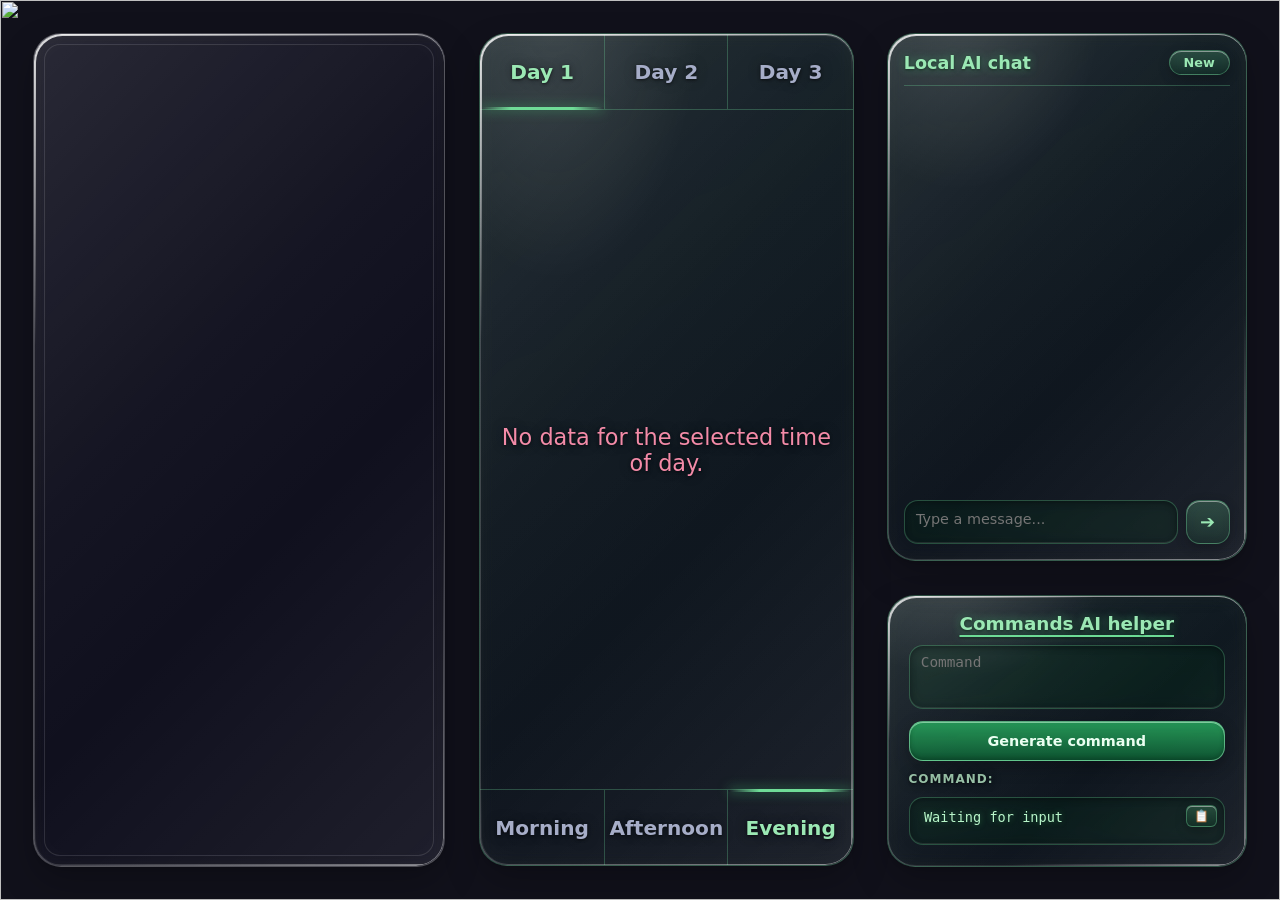
==== commit 99b05ced: "Updtae tapeta.html" ====
--- a/tapeta.html
+++ b/tapeta.html
@@ -1,1112 +1,1354 @@
 <!DOCTYPE html>
-<html lang="pl">
+<html lang="en">
 <head>
-    <meta charset="UTF-8">
-    <style>
-      * {
-  box-sizing: border-box;
-  margin: 0;
-  padding: 0;
-}
-
-html {
-  background-color: transparent;
-}
-
-body {
-  width: 4160px;
-  height: 1440px;
-  display: flex;
-  overflow: hidden;
-  background-color: transparent;
-  font-family: Arial, Helvetica, sans-serif;
-}
-
-/* Monitor 20 cali (po lewej, wyśrodkowany pionowo) */
-.screen-20 {
-  width: 1920px;
-  height: 1080px;
-  margin-top: 0px;
-  margin-bottom: auto;
-  background-color: #11111b;
-  color: #ffffff;
-  padding: 2rem;
-  display: flex;
-}
-
-@media (width = 2560px) {
-  .screen-27 {
-    width: 2560px;
-    height: 1440px;
-    background-color: #1e1e2e;
-    color: #ffffff;
-    padding: 2rem;
-    padding-top: 4rem;
-    z-index: 999;
-    margin-left: -1920px;
-  }
-}
-
-#command-output, #voiceGenerate {
-  position: absolute; /* Potrzebne do pozycjonowania toasta */
-  padding: 1rem;
-  width: 340px;
-  background-color: #181825;
-  border: 2px solid #5c4110;
-  color: #cdd6f4;
-  font-family: inherit;
-  display: flex;
-  flex-direction: column;
-  gap: 0.5rem;
-  align-items: stretch;
-  transform: translateY(0);
-  transition: transform 0.3s ease, box-shadow 0.3s ease;
-  overflow: hidden;
-  height: 230px;
-  border-radius: 30px;
-  bottom: 50px;
-}
-
-#command-output {
-  left: 80px;
-}
-
-#voiceGenerate {
-  left: 480px;
-}
-
-#command-output h2, #voiceGenerate h2 {
-  color: #f9e2af;
-  font-size: 1.2rem;
-  text-align: center;
-  margin: 0;
-  text-shadow: 0 0 8px rgba(249, 226, 175, 0.4);
-  text-decoration: underline decorative #fab387 2px;
-  text-underline-offset: 4px;
-}
-
-#command-output h3 {
-  color: #a6adc8;
-  font-size: 0.75rem;
-  text-transform: uppercase;
-  letter-spacing: 1px;
-  margin-top: 0.25rem;
-  text-shadow: 1px 1px 2px rgba(0, 0, 0, 0.8);
-}
-
-#prompt, #textInput {
-  width: 100%;
-  height: 55px;
-  background-color: #11111b;
-  border: 1px solid #313244;
-  border-radius: 6px;
-  color: #cdd6f4;
-  padding: 0.4rem 0.6rem;
-  font-family: monospace;
-  font-size: 0.85rem;
-  resize: none;
-  outline: none;
-  transition: all 0.2s ease;
-}
-
-#prompt:focus {
-  border-color: #f9e2af;
-  transform: scale(1.01);
-  box-shadow: 0 0 6px rgba(249, 226, 175, 0.3);
-}
-
-#command-output button.btn-generate, #voiceGenerate button.btn-generate {
-  background-color: #f9e2af;
-  color: #11111b;
-  border: none;
-  border-radius: 6px;
-  padding: 0.4rem 0.8rem;
-  font-weight: bold;
-  font-size: 0.85rem;
-  cursor: pointer;
-  text-shadow: 0 0 2px rgba(255, 255, 255, 0.5);
-  transition: all 0.2s ease;
-}
-
-#command-output button.btn-generate:hover, #voiceGenerate button.btn-generate:hover {
-  background-color: goldenrod;
-  transform: translateY(-2px);
-}
-
-#command-output button.btn-generate:active, #voiceGenerate button.btn-generate:active {
-  transform: translateY(1px) scale(0.97);
-}
-
-/* KONTENER NA WYNIK + PRZYCISK KOPIOWANIA */
-.output-wrapper {
-  position: relative;
-}
-
-/* POPRAWIONA SEKCJA DLA OUTPUT-WRAPPER-CONT */
-#output-wrapper-cont {
-  display: flex;
-  justify-content: space-between;
-  align-items: center;
-  width: 100%;
-  gap: 10px;
-  margin-top: 0.5rem;
-}
-
-#output-wrapperIn1, 
-#output-wrapperIn2 {
-  flex: 1; /* Obaj chłopcy mają po równo 50% szerokości */
-  display: flex;
-  justify-content: center;
-  align-items: center;
-}
-
-#outputVoice, #playVoiceBtn {
-  width: 100%;
-  background-color: #11111b;
-  border: 1px dashed #45475a;
-  border-radius: 6px;
-  padding: 0.5rem;
-  display: flex;
-  justify-content: center;
-  align-items: center;
-  min-height: 45px;
-  cursor: pointer;
-  transition: transform 100ms ease, border-color 0.2s ease;
-}
-
-#output, #outputVoice {
-  font-family: monospace;
-  font-size: 0.8rem;
-  color: #a6e3a1;
-  text-shadow: 0 0 5px rgba(166, 227, 161, 0.4);
-}
-
-#output {
-  padding-right: 2.2rem; /* Miejsce na przycisk kopiowania */
-  white-space: pre-wrap;
-  word-break: break-all;
-}
-
-#outputVoice:hover, #playVoiceBtn:hover {
-  transform: translateY(-2px);
-  border-color: #f9e2af;
-}
-
-#outputVoice:active, #playVoiceBtn:active {
-  transform: translateY(0px);
-}
-
-.btn-copy {
-  position: absolute;
-  top: 6px;
-  right: 6px;
-  background: #313244;
-  color: #f9e2af;
-  border: 1px solid #45475a;
-  border-radius: 4px;
-  padding: 2px 6px;
-  font-size: 0.7rem;
-  cursor: pointer;
-  transition: all 0.2s ease;
-}
-
-.btn-copy:hover {
-  background: #45475a;
-  border-color: #f9e2af;
-  transform: scale(1.05);
-}
-
-/* TOAST POWIADOMIENIE */
-#toast {
-  position: absolute;
-  bottom: -40px;
-  left: 50%;
-  transform: translateX(-50%);
-  background-color: #f9e2af;
-  color: #11111b;
-  padding: 4px 12px;
-  border-radius: 12px;
-  font-size: 0.75rem;
-  font-weight: bold;
-  box-shadow: 0 4px 10px rgba(0, 0, 0, 0.4);
-  transition: bottom 0.3s ease-in-out, opacity 0.3s ease-in-out;
-  opacity: 0;
-  pointer-events: none;
-}
-
-#toast.show {
-  bottom: 10px;
-  opacity: 1;
-}
-
-/* OBSŁUGA OBRAZKÓW */
-img {
-  max-height: 24px; /* Domyślna wysokość zamiast 0px */
-  width: auto;
-  filter: invert(74%) sepia(58%) saturate(950%) hue-rotate(358deg) brightness(100%) contrast(100%);
-}
-#textInputBox {
-  width: 100%;
-}
-#textInput {
-  width: 70%;
-}
-#voiceInput {
-  height: 55px;
-  width: 18%;
-  margin-left: 2%;
-  background-color: gold;
-  background-color: #11111b;
-  border: 1px solid #313244;
-  border-radius: 6px;
-  color: #cdd6f4;
-  padding: 0.4rem 0.6rem;
-  font-family: monospace;
-  font-size: 0.85rem;
-  resize: none;
-  outline: none;
-  transition: all 0.2s ease;
-  margin-top: -55px;
-  position: absolute;
-  top: 102px;
-}
-.infoVoice {
-  color: #f9e2af;
-  display: none;
-}
-#terminal-frame {
-  border: 2px solid #5c4110;
-  border-radius: 30px;
-  padding: 15px;
-  height: 61vh;
-  width: calc(340px + 400px);
-  margin: 0;
-  margin-top: 2.5vw;
-  margin-left: 2.5vw;
-  overflow: auto;
-  overflow-x: none;
-  background-color: #11111b;
-}
-#weatherDisplay {
-  border: 2px solid #5c4110;
-  border-radius: 30px;
-  padding: 15px;
-  height: 88vh;
-  width: 33vw;
-  margin: 0;
-  margin-top: 2.5vw;
-  margin-left: 2.5vw;
-  background-color: #11111b;
-  position: relative;
-}
-
-#weatherDayChoose {
-  height: calc(8vh - 15px);
-  width: calc(100% + 30px);
-  display: flex;
-  position: relative;
-  border-bottom: 2px solid #5c4110;
-  margin-top: -30px;
-  margin-left: -15px;
-  margin-top: -15px;
-}
-
-.buttonWeatherChoose {
-  height: 100%;
-  width: calc(100% / 3);
-  padding: 15px;
-  padding-bottom: 0px;
-  display: grid;
-  place-items: center;
-  cursor: pointer;
-  font-weight: bold;
-}
-
-.buttonWeatherChoose>h1, .buttonGodzrChoose>h1 {
-  transition: 200ms;
-}
-
-#buttonWC2 , #btnGC2{
-  border-right: 2px solid #5c4110;
-  border-left: 2px solid #5c4110;
-}
-
-.buttonWeatherChoose:hover h1 {
-  transform: translateY(-10px);
-}
-
-.buttonWeatherChoose:active h1 {
-  transform: translateY(0px);
-}
-
-#borderBottomDisplay, #borderTopDisplay {
-  display: block;
-  width: calc(100% / 3);
-  position: absolute;
-  height: 2px;
-  top: 0;
-  left: 0;
-  z-index: 999;
-  background-color: #f9e2af;
-  transition: left 0.3s ease-in-out;
-}
-#borderTopDisplay {
-  top: -2px;
-}
-
-#godzChoose {
-  width: 100%;
-  height: 8vh;
-  position: absolute;
-  bottom: 0;
-  left: 0;
-  border-top: 2px solid #5c4110;
-  display: flex;
-}
-
-.godzChooseBtn {
-  width: calc(100% / 3);
-  height: 100%;
-  display: grid;
-  place-items: center;
-  cursor: pointer;
-}
-
-.godzChooseBtn>h1 {
-  transition: 200ms;
-}
-
-.godzChooseBtn:hover h1 {
-  transform: translateY(-10px);
-}
-
-.godzChooseBtn:active h1 {
-  transform: translateY(0px);
-}
-
-#weatherDisplayReal {
-  width: calc(100% + 30px);
-  margin-left: -15px;
-  height: calc(100% - 12vh);
-  z-index: 899;
-}
-
-/* Stylizacja kontenera pogody i zapobieganie ucinaniu tekstu */
-#weatherDisplayReal {
-  width: calc(100% + 30px);
-  margin-left: -15px;
-  height: calc(100% - 12vh);
-  z-index: 899;
-  display: flex;
-  align-items: center;
-  justify-content: center;
-  overflow: hidden;
-}
-
-.weather-card {
-  height: 100%;
-  width: 100%;
-  display: flex;
-  flex-direction: column;
-  justify-content: space-evenly;
-  align-items: center;
-  padding: 2.5rem 3rem;
-  color: #cdd6f4;
-  font-family: inherit;
-  text-align: center;
-  box-sizing: border-box;
-}
-
-.weather-header {
-  font-size: 1.6rem;
-  color: #a6adc8;
-  text-transform: uppercase;
-  letter-spacing: 2px;
-}
-
-.weather-header span {
-  color: #f9e2af;
-  font-weight: bold;
-}
-
-.weather-status {
-  display: flex;
-  align-items: center;
-  justify-content: center;
-  gap: 16px;
-  width: 100%;
-  max-width: 98%;
-  padding: 0 10px;
-  box-sizing: border-box;
-}
-.weather-status .weather-text {
-  font-size: clamp(1.6rem, 2.5vw, 2.6rem);
-  font-weight: bold;
-  color: #f9e2af;
-  text-shadow: 0 0 15px rgba(249, 226, 175, 0.4);
-  line-height: 1.1;
-  text-align: center;
-  white-space: nowrap; /* Zapobiega przechodzeniu tekstu do nowej linii */
-}
-
-.weather-status .weather-emoji {
-  font-size: clamp(2rem, 3vw, 3rem);
-  flex-shrink: 0; /* Uniemożliwia spadek emoji pod tekst */
-  display: inline-block;
-}
-
-.weather-temp {
-  font-size: 5.5rem;
-  font-weight: bold;
-  color: #a6e3a1;
-  line-height: 1;
-  text-shadow: 0 0 20px rgba(166, 227, 161, 0.2);
-}
-
-.weather-temp-feels {
-  font-size: 1.6rem;
-  color: #bac2de;
-  font-weight: normal;
-  display: block;
-  margin-top: 0.5rem;
-}
-
-.weather-details-grid {
-  display: grid;
-  grid-template-columns: 1fr 1fr;
-  gap: 1.5rem;
-  width: 100%;
-  max-width: 650px;
-  background-color: #181825;
-  padding: 1.8rem;
-  border-radius: 16px;
-  border: 1.5px solid #313244;
-  box-shadow: 0 8px 24px rgba(0, 0, 0, 0.4);
-}
-
-.weather-detail-item {
-  display: flex;
-  flex-direction: column;
-  gap: 0.3rem;
-}
-
-.weather-detail-item.style-full-width {
-  grid-column: span 2;
-}
-
-.weather-detail-item .label {
-  color: #89b4fa;
-  font-weight: bold;
-  font-size: 1.1rem;
-  text-transform: uppercase;
-  letter-spacing: 1px;
-}
-
-.weather-detail-item p {
-  font-size: 1.4rem;
-  color: #cdd6f4;
-  font-weight: 500;
-}
-
-.weather-no-data {
-  padding: 20px;
-  color: #f38ba8;
-  font-size: 1.5rem;
-  text-align: center;
-}
-
-video {
-  width: 2560px;
-  height: 1440px;
-  position: fixed;
-  top: 0;
-  left: 0;
-}
-
-#chatBot {
-  height: 90vh;
-  margin-top: 2.5vw;
-  margin-left: 2.5vw;
-  margin-right: 2,5vw;
-  width: 320px;
-  border: 2px solid #5c4110;
-  border-radius: 30px;
-}
-
-#screen-27{
-  --x: calc(var(--posX, 0) * 1px);
-  --y: calc(var(--posY, 0) * 1px);
-  background-image: 
-    linear-gradient(115deg, rgb(211 255 215), rgb(0 0 0)), 
-    radial-gradient( 90% 100% at calc( 50% + var(--x)) calc( 0% + var(--y)), rgb(200 200 200), rgb(022 000 045)), 
-    radial-gradient(100% 100% at calc( 80% - var(--x)) calc( 0% - var(--y)), rgb(250 255 000), rgb(036 000 000)), 
-    radial-gradient(150% 210% at calc(100% + var(--x)) calc( 0% + var(--y)), rgb(020 175 125), rgb(000 010 255)), 
-    radial-gradient(100% 100% at calc(100% - var(--x)) calc(30% - var(--y)), rgb(255 077 000), rgb(000 200 255)), 
-    linear-gradient(60deg, rgb(255 000 000), rgb(120 086 255));
-  background-blend-mode: overlay, overlay, difference, difference, difference, normal;
-}
-
-
-/* ==================== CZATBOT STYLES ==================== */
-#chatBot {
-  position: relative; /* Wymagane do pozycjonowania okienka modalnego */
-  height: 90vh;
-  margin-top: 2.5vw;
-  margin-left: 2vw;
-  margin-right: 2vw;
-  width: calc(320px + 1vw);
-  border: 2px solid #5c4110;
-  border-radius: 30px;
-  background-color: #11111b;
-  display: flex;
-  flex-direction: column;
-  padding: 15px;
-  gap: 12px;
-  overflow: hidden;
-}
-
-.chat-header {
-  display: flex;
-  justify-content: space-between;
-  align-items: center;
-  border-bottom: 2px solid #5c4110;
-  padding-bottom: 8px;
-}
-
-.chat-header h2 {
-  color: #f9e2af;
-  font-size: 1.1rem;
-  margin: 0;
-  text-shadow: 0 0 8px rgba(249, 226, 175, 0.4);
-}
-
-.chat-clear-btn {
-  background: transparent;
-  border: 1px solid #45475a;
-  color: #a6adc8;
-  border-radius: 6px;
-  padding: 2px 10px;
-  font-size: 0.75rem;
-  font-weight: bold;
-  cursor: pointer;
-  transition: all 0.2s ease;
-}
-
-.chat-clear-btn:hover {
-  border-color: #f9e2af;
-  color: #f9e2af;
-  transform: scale(1.05);
-}
-
-#chat-messages {
-  flex: 1;
-  overflow-y: auto;
-  display: flex;
-  flex-direction: column;
-  gap: 10px;
-  padding-right: 4px;
-  scroll-behavior: smooth;
-}
-
-/* Scrollbar */
-#chat-messages::-webkit-scrollbar {
-  width: 5px;
-}
-#chat-messages::-webkit-scrollbar-track {
-  background: #11111b;
-}
-#chat-messages::-webkit-scrollbar-thumb {
-  background: #313244;
-  border-radius: 3px;
-}
-
-/* ANIMACJE */
-@keyframes chatMessageIn {
-  0% {
-    opacity: 0;
-    transform: translateY(10px) scale(0.96);
-  }
-  100% {
-    opacity: 1;
-    transform: translateY(0) scale(1);
-  }
-}
-
-@keyframes pulseTyping {
-  0%, 100% { opacity: 0.4; }
-  50% { opacity: 1; }
-}
-
-@keyframes modalFadeIn {
-  0% {
-    opacity: 0;
-    transform: scale(0.9);
-  }
-  100% {
-    opacity: 1;
-    transform: scale(1);
-  }
-}
-
-.chat-msg {
-  padding: 8px 12px;
-  border-radius: 12px;
-  font-size: 0.85rem;
-  line-height: 1.35;
-  max-width: 88%;
-  word-break: break-word;
-  white-space: pre-wrap;
-  animation: chatMessageIn 0.25s cubic-bezier(0.2, 0.8, 0.2, 1) forwards;
-}
-
-/* Wiadomość użytkownika (ciemniejsze tło + ten sam border co AI) */
-.chat-msg.user {
-  align-self: flex-end;
-  background-color: #14141f;
-  color: #cdd6f4;
-  border: 1px solid #5c4110;
-  border-bottom-right-radius: 2px;
-}
-
-/* Odpowiedź AI (delikatnie jaśniejsze tło) */
-.chat-msg.assistant {
-  align-self: flex-start;
-  background-color: #1e1e2e;
-  color: #cdd6f4;
-  border: 1px solid #5c4110;
-  border-bottom-left-radius: 2px;
-}
-
-/* Stan ładowania */
-.chat-msg.loading {
-  animation: chatMessageIn 0.25s ease, pulseTyping 1.2s infinite ease-in-out;
-  color: #a6adc8;
-  font-style: italic;
-}
-
-/* Błąd */
-.chat-msg.error {
-  align-self: center;
-  background-color: rgba(243, 139, 168, 0.15);
-  color: #f38ba8;
-  border: 1px solid #f38ba8;
-  text-align: center;
-  font-size: 0.8rem;
-  width: 100%;
-  border-radius: 10px;
-}
-
-/* UKŁAD POLE TEKSTOWE + PRZYCISK STRZAŁKI */
-.chat-input-area {
-  display: flex;
-  flex-direction: row;
-  align-items: center;
-  gap: 8px;
-}
-
-/* Pole tekstowe z obramowaniem pasującym do reszty ramek */
-#chat-input {
-  flex: 1;
-  height: 42px;
-  background-color: #11111b;
-  border: 1px solid #5c4110; /* Kolor spójny z resztą ramek */
-  border-radius: 8px;
-  color: #cdd6f4;
-  padding: 0.5rem;
-  font-family: inherit;
-  font-size: 0.85rem;
-  resize: none;
-  outline: none;
-  transition: border-color 0.3s ease, background-color 0.3s ease, box-shadow 0.3s ease, transform 0.2s ease;
-}
-
-/* Delikatne rozjaśnienie tła i obramowania na :focus */
-#chat-input:focus {
-  border-color: #f9e2af;
-  background-color: #181825; /* Delikatnie jaśniejsze tło */
-  box-shadow: 0 0 10px rgba(249, 226, 175, 0.25);
-}
-
-/* Animacja impulsu podczas wysyłania */
-@keyframes inputSendPulse {
-  0% {
-    transform: scale(1);
-    border-color: #5c4110;
-  }
-  50% {
-    transform: scale(0.97);
-    border-color: #a6e3a1; /* Błysk akcentujący wysłanie */
-    box-shadow: 0 0 12px rgba(166, 227, 161, 0.4);
-  }
-  100% {
-    transform: scale(1);
-    border-color: #5c4110;
-  }
-}
-
-/* Klasa aktywująca animację */
-#chat-input.sending {
-  animation: inputSendPulse 0.35s ease-in-out;
-}
-
-/* Ciemny przycisk ze strzałką po prawej */
-#chat-send-btn {
-  width: 42px;
-  height: 42px;
-  flex-shrink: 0;
-  background-color: #181825;
-  color: #f9e2af;
-  border: 1px solid #5c4110;
-  border-radius: 8px;
-  display: flex;
-  align-items: center;
-  justify-content: center;
-  font-size: 1.1rem;
-  cursor: pointer;
-  transition: all 0.2s ease;
-}
-
-#chat-send-btn:hover {
-  background-color: #313244;
-  border-color: #f9e2af;
-  transform: scale(1.05);
-  box-shadow: 0 0 8px rgba(249, 226, 175, 0.25);
-}
-
-#chat-send-btn:active {
-  transform: scale(0.95);
-}
-
-/* OKIENKO MODALNE (POTWIERDZENIE NOWEGO CZATU) */
-.modal-overlay {
-  position: absolute;
-  top: 0;
-  left: 0;
-  width: 100%;
-  height: 100%;
-  background-color: rgba(17, 17, 27, 0.85);
-  backdrop-filter: blur(3px);
-  display: flex;
-  align-items: center;
-  justify-content: center;
-  z-index: 1000;
-  opacity: 1;
-  transition: opacity 0.2s ease;
-}
-
-.modal-overlay.hidden {
-  display: none;
-  opacity: 0;
-  pointer-events: none;
-}
-
-.modal-box {
-  background-color: #181825;
-  border: 2px solid #5c4110;
-  border-radius: 16px;
-  padding: 16px;
-  width: 85%;
-  text-align: center;
-  box-shadow: 0 8px 24px rgba(0, 0, 0, 0.6);
-  animation: modalFadeIn 0.2s cubic-bezier(0.2, 0.8, 0.2, 1) forwards;
-}
-
-.modal-box p {
-  color: #cdd6f4;
-  font-size: 0.85rem;
-  margin-bottom: 14px;
-  line-height: 1.3;
-}
-
-.modal-actions {
-  display: flex;
-  justify-content: center;
-  gap: 12px;
-}
-
-.modal-btn {
-  padding: 6px 16px;
-  border-radius: 6px;
-  font-weight: bold;
-  font-size: 0.8rem;
-  cursor: pointer;
-  transition: all 0.2s ease;
-  border: none;
-}
-
-.modal-btn.confirm {
-  background-color: #f9e2af;
-  color: #11111b;
-}
-
-.modal-btn.confirm:hover {
-  background-color: goldenrod;
-  transform: translateY(-2px);
-}
-
-.modal-btn.cancel {
-  background-color: #313244;
-  color: #cdd6f4;
-  border: 1px solid #45475a;
-}
-
-.modal-btn.cancel:hover {
-  background-color: #45475a;
-  transform: translateY(-2px);
-}
-
-
-/* ==================== BLOKI KODU W CZACIE ==================== */
-.code-block-wrapper {
-  margin: 8px 0;
-  background-color: #11111b;
-  border: 1px solid #45475a;
-  border-radius: 8px;
-  overflow: hidden;
-  font-family: monospace;
-  width: 100%;
-}
-
-.code-header {
-  display: flex;
-  justify-content: space-between;
-  align-items: center;
-  background-color: #181825;
-  padding: 4px 10px;
-  border-bottom: 1px solid #313244;
-  font-size: 0.75rem;
-}
-
-.code-lang {
-  color: #a6adc8;
-  font-weight: bold;
-  text-transform: lowercase;
-}
-
-.code-copy-btn {
-  background-color: #313244;
-  color: #f9e2af;
-  border: 1px solid #45475a;
-  border-radius: 4px;
-  padding: 2px 8px;
-  font-size: 0.7rem;
-  cursor: pointer;
-  transition: all 0.2s ease;
-  display: flex;
-  align-items: center;
-  gap: 4px;
-}
-
-.code-copy-btn:hover {
-  background-color: #45475a;
-  border-color: #f9e2af;
-  transform: scale(1.03);
-}
-
-.code-copy-btn.copied {
-  color: #a6e3a1;
-  border-color: #a6e3a1;
-  background-color: #1e1e2e;
-}
-
-.code-block-wrapper pre {
-  margin: 0;
-  padding: 10px;
-  overflow-x: auto;
-  font-family: monospace;
-  font-size: 0.8rem;
-  color: #a6e3a1;
-  white-space: pre;
-  background-color: #11111b;
-}
-
-/* Własny scrollbar dla długich linijek kodu */
-.code-block-wrapper pre::-webkit-scrollbar {
-  height: 4px;
-}
-.code-block-wrapper pre::-webkit-scrollbar-track {
-  background: #11111b;
-}
-.code-block-wrapper pre::-webkit-scrollbar-thumb {
-  background: #313244;
-  border-radius: 2px;
-}
-
-
-    </style>
+  <meta charset="UTF-8">
+  <meta name="referrer" content="no-referrer">
+  <title>Desktop</title>
+  <style>
+    :root {
+      --bg-base: #11111b;
+      --bg-raised: #181825;
+      --bg-surface: #1e1e2e;
+      --bg-panel: rgba(17, 17, 27, 0.80);
+
+      --border: #5c4110;
+      --line: #313244;
+      --line-soft: #45475a;
+
+      --text: #cdd6f4;
+      --text-dim: #a6adc8;
+      --accent: #f9e2af;
+      --accent-2: #fab387;
+      --green: #a6e3a1;
+      --blue: #89b4fa;
+      --red: #f38ba8;
+
+      --radius-panel: 28px;
+      --radius-box: 12px;
+      --radius-ctl: 8px;
+      --gap: clamp(28px, 2.6vw, 56px);
+    }
+
+    * {
+      box-sizing: border-box;
+      margin: 0;
+      padding: 0;
+    }
+
+    html {
+      background-color: transparent;
+      overflow: hidden;
+    }
+
+    body {
+      width: 100vw;
+      height: 100vh;
+      overflow: hidden;
+      background-color: transparent;
+      color: var(--text);
+      font-family: system-ui, "Cantarell", "Noto Sans", Arial, sans-serif;
+      -webkit-font-smoothing: antialiased;
+    }
+
+    /* ==================== TAPETA (osobny div z samym obrazkiem) ==================== */
+    .wallpaper-layer {
+      position: absolute;
+      inset: 0;
+      z-index: 0;
+      overflow: hidden;
+      background-color: var(--bg-base);
+    }
+
+    .wallpaper-layer .wallpaper {
+      display: block;
+      width: 100%;
+      height: 100%;
+      object-fit: cover;
+      object-position: center;
+      user-select: none;
+      -webkit-user-drag: none;
+    }
+
+    /* ==================== MAŁY MONITOR ==================== */
+    .screen-20 {
+      position: relative;
+      width: 100vw;   /* wypełnia okno, więc tapeta pokrywa cały ekran */
+      height: 100vh;
+      overflow: hidden;
+      background-color: var(--bg-base);
+    }
+
+    /* Siatka widżetów leży nad tapetą */
+    .widgets {
+      position: relative;
+      z-index: 1;
+      width: 100%;
+      height: 100%;
+      padding: var(--gap);
+      display: grid;
+      grid-template-columns: minmax(0, 1.1fr) minmax(0, 1fr) 360px;
+      grid-template-rows: minmax(0, 1fr) auto;
+      grid-template-areas:
+        "terminal weather chat"
+        "terminal weather command";
+      gap: var(--gap);
+    }
+
+    /* Wspólny wygląd wszystkich paneli */
+    #terminal-frame,
+    #weatherDisplay,
+    #command-output,
+    #chatBot {
+      border: 2px solid var(--border);
+      border-radius: var(--radius-panel);
+      background-color: var(--bg-panel);
+      -webkit-backdrop-filter: blur(14px);
+      backdrop-filter: blur(14px);
+      box-shadow: 0 12px 32px rgba(0, 0, 0, 0.45);
+      min-width: 0;
+      min-height: 0;
+    }
+
+    /* ==================== DUŻY MONITOR (2K): SAMA TAPETA ====================
+       Ten sam plik HTML działa na obu monitorach. Okno szersze niż 2200 px
+       (2560x1440) pokazuje tylko obrazek, węższe (1920x1080) - widżety. */
+    .screen-27 {
+      display: none;
+      position: fixed;
+      inset: 0;
+      width: 100vw;
+      height: 100vh;
+      overflow: hidden;
+      background-color: var(--bg-base);
+    }
+
+    @media (min-width: 2200px) {
+      .screen-20 { display: none; }
+      .screen-27 { display: block; }
+    }
+
+    /* ==================== TERMINAL ==================== */
+    #terminal-frame {
+      grid-area: terminal;
+      width: 100%;
+      height: 100%;
+      padding: 12px;
+      background-color: var(--bg-base);
+      overflow: hidden;
+    }
+
+    /* ==================== PRZYCISKI I POLA (wspólne) ==================== */
+    .btn-generate {
+      background-color: var(--accent);
+      color: var(--bg-base);
+      border: none;
+      border-radius: var(--radius-ctl);
+      padding: 0 1.2rem;
+      font-family: inherit;
+      font-weight: bold;
+      font-size: 0.9rem;
+      cursor: pointer;
+      transition: background-color 0.2s ease, transform 0.2s ease;
+    }
+
+    .btn-generate:hover {
+      background-color: goldenrod;
+      transform: translateY(-2px);
+    }
+
+    .btn-generate:active {
+      transform: translateY(1px) scale(0.97);
+    }
+
+    :is(button, textarea, iframe):focus-visible {
+      outline: 2px solid var(--accent);
+      outline-offset: 2px;
+    }
+
+    /* ==================== COMMANDS AI HELPER ==================== */
+    #command-output {
+      grid-area: command;
+      justify-self: stretch;
+      width: 100%;
+      position: relative; /* dla toasta */
+      padding: 1.1rem 1.3rem 1.3rem;
+      display: flex;
+      flex-direction: column;
+      gap: 0.7rem;
+      overflow: hidden;
+    }
+
+    #command-output h2 {
+      color: var(--accent);
+      font-size: 1.15rem;
+      text-align: center;
+      text-shadow: 0 0 8px rgba(249, 226, 175, 0.4);
+      text-decoration: underline 2px var(--accent-2);
+      text-underline-offset: 5px;
+    }
+
+    #command-output h3 {
+      color: var(--text-dim);
+      font-size: 0.75rem;
+      text-transform: uppercase;
+      letter-spacing: 1px;
+    }
+
+    .command-row {
+      display: flex;
+      flex-direction: column;
+      gap: 0.7rem;
+    }
+
+    .command-row .btn-generate {
+      height: 40px;
+    }
+
+    #prompt {
+      width: 100%;
+      height: 64px;
+      background-color: var(--bg-base);
+      border: 1px solid var(--line);
+      border-radius: var(--radius-ctl);
+      color: var(--text);
+      padding: 0.5rem 0.7rem;
+      font-family: monospace;
+      font-size: 0.9rem;
+      resize: none;
+      outline: none;
+      transition: border-color 0.2s ease, box-shadow 0.2s ease;
+    }
+
+    #prompt:focus {
+      border-color: var(--accent);
+      box-shadow: 0 0 6px rgba(249, 226, 175, 0.3);
+    }
+
+    .output-wrapper {
+      position: relative;
+    }
+
+    #output {
+      min-height: 48px;
+      max-height: 96px;
+      overflow: auto;
+      padding: 0.7rem 3rem 0.7rem 0.9rem;
+      background-color: var(--bg-base);
+      border: 1px dashed var(--line-soft);
+      border-radius: var(--radius-ctl);
+      font-family: monospace;
+      font-size: 0.85rem;
+      color: var(--green);
+      text-shadow: 0 0 5px rgba(166, 227, 161, 0.35);
+      white-space: pre-wrap;
+      word-break: break-all;
+    }
+
+    .btn-copy {
+      position: absolute;
+      top: 8px;
+      right: 8px;
+      background: var(--line);
+      color: var(--accent);
+      border: 1px solid var(--line-soft);
+      border-radius: 6px;
+      padding: 3px 7px;
+      font-size: 0.75rem;
+      cursor: pointer;
+      transition: background-color 0.2s ease, border-color 0.2s ease, transform 0.2s ease;
+    }
+
+    .btn-copy:hover {
+      background: var(--line-soft);
+      border-color: var(--accent);
+      transform: scale(1.05);
+    }
+
+    #toast {
+      position: absolute;
+      bottom: -40px;
+      left: 50%;
+      transform: translateX(-50%);
+      background-color: var(--accent);
+      color: var(--bg-base);
+      padding: 4px 14px;
+      border-radius: 12px;
+      font-size: 0.8rem;
+      font-weight: bold;
+      box-shadow: 0 4px 10px rgba(0, 0, 0, 0.4);
+      transition: bottom 0.3s ease-in-out, opacity 0.3s ease-in-out;
+      opacity: 0;
+      pointer-events: none;
+    }
+
+    #toast.show {
+      bottom: 12px;
+      opacity: 1;
+    }
+
+    /* ==================== POGODA ==================== */
+    #weatherDisplay {
+      grid-area: weather;
+      display: flex;
+      flex-direction: column;
+      overflow: hidden;
+      position: relative;
+    }
+
+    #weatherDayChoose,
+    #godzChoose {
+      position: relative;
+      flex: none;
+      height: 76px;
+      display: grid;
+      grid-template-columns: repeat(3, 1fr);
+    }
+
+    #weatherDayChoose { border-bottom: 2px solid var(--border); }
+    #godzChoose       { border-top: 2px solid var(--border); }
+
+    .buttonWeatherChoose,
+    .godzChooseBtn {
+      display: grid;
+      place-items: center;
+      cursor: pointer;
+      user-select: none;
+    }
+
+    .buttonWeatherChoose h1,
+    .godzChooseBtn h1 {
+      font-size: 1.5rem;
+      color: var(--text-dim);
+      transition: transform 0.2s ease, color 0.2s ease;
+    }
+
+    .buttonWeatherChoose.active h1,
+    .godzChooseBtn.active h1 {
+      color: var(--accent);
+    }
+
+    .buttonWeatherChoose:hover h1,
+    .godzChooseBtn:hover h1 {
+      transform: translateY(-4px);
+    }
+
+    .buttonWeatherChoose:active h1,
+    .godzChooseBtn:active h1 {
+      transform: translateY(0);
+    }
+
+    #buttonWC2, #btnGC2 {
+      border-left: 2px solid var(--border);
+      border-right: 2px solid var(--border);
+    }
+
+    #borderBottomDisplay,
+    #borderTopDisplay {
+      position: absolute;
+      left: 0;
+      width: calc(100% / 3);
+      height: 2px;
+      z-index: 2;
+      background-color: var(--accent);
+      box-shadow: 0 0 10px rgba(249, 226, 175, 0.6);
+      transition: transform 0.3s ease-in-out;
+    }
+
+    #borderBottomDisplay { bottom: -2px; }
+    #borderTopDisplay    { top: -2px; }
+
+    #weatherDisplayReal {
+      flex: 1;
+      min-height: 0;
+      display: flex;
+      align-items: center;
+      justify-content: center;
+      overflow: hidden;
+    }
+
+    .weather-card {
+      height: 100%;
+      width: 100%;
+      display: flex;
+      flex-direction: column;
+      justify-content: space-evenly;
+      align-items: center;
+      padding: 1.5rem 2rem;
+      text-align: center;
+    }
+
+    .weather-header {
+      font-size: 1.3rem;
+      color: var(--text-dim);
+      text-transform: uppercase;
+      letter-spacing: 2px;
+    }
+
+    .weather-header span {
+      color: var(--accent);
+      font-weight: bold;
+    }
+
+    .weather-status {
+      display: flex;
+      align-items: center;
+      justify-content: center;
+      gap: 16px;
+      width: 100%;
+    }
+
+    .weather-status .weather-text {
+      font-size: 2.2rem;
+      font-weight: bold;
+      color: var(--accent);
+      text-shadow: 0 0 15px rgba(249, 226, 175, 0.4);
+      line-height: 1.15;
+      text-wrap: balance;
+    }
+
+    .weather-status .weather-emoji {
+      font-size: 2.6rem;
+      flex-shrink: 0;
+      display: inline-flex;
+      align-items: center;
+    }
+
+    .weather-temp {
+      font-size: 5.5rem;
+      font-weight: bold;
+      color: var(--green);
+      line-height: 1;
+      text-shadow: 0 0 20px rgba(166, 227, 161, 0.25);
+    }
+
+    .weather-temp-feels {
+      display: block;
+      margin-top: 0.6rem;
+      font-size: 1.4rem;
+      font-weight: normal;
+      color: #bac2de;
+    }
+
+    .weather-details-grid {
+      display: grid;
+      grid-template-columns: 1fr 1fr;
+      gap: 1.3rem;
+      width: 100%;
+      max-width: 620px;
+      padding: 1.6rem;
+      background-color: var(--bg-raised);
+      border: 1.5px solid var(--line);
+      border-radius: 18px;
+      box-shadow: 0 8px 24px rgba(0, 0, 0, 0.4);
+    }
+
+    .weather-detail-item {
+      display: flex;
+      flex-direction: column;
+      gap: 0.3rem;
+    }
+
+    .weather-detail-item.style-full-width {
+      grid-column: span 2;
+    }
+
+    .weather-detail-item .label {
+      color: var(--blue);
+      font-weight: bold;
+      font-size: 1rem;
+      text-transform: uppercase;
+      letter-spacing: 1px;
+    }
+
+    .weather-detail-item p {
+      font-size: 1.35rem;
+      font-weight: 500;
+    }
+
+    .weather-no-data {
+      padding: 20px;
+      color: var(--red);
+      font-size: 1.4rem;
+      text-align: center;
+    }
+
+    /* ==================== CZATBOT ==================== */
+    #chatBot {
+      grid-area: chat;
+      position: relative; /* dla okienka modalnego */
+      display: flex;
+      flex-direction: column;
+      gap: 12px;
+      padding: 16px;
+      overflow: hidden;
+    }
+
+    .chat-header {
+      display: flex;
+      justify-content: space-between;
+      align-items: center;
+      padding-bottom: 10px;
+      border-bottom: 2px solid var(--border);
+    }
+
+    .chat-header h2 {
+      color: var(--accent);
+      font-size: 1.1rem;
+      text-shadow: 0 0 8px rgba(249, 226, 175, 0.4);
+    }
+
+    .chat-clear-btn {
+      background: transparent;
+      border: 1px solid var(--line-soft);
+      color: var(--text-dim);
+      border-radius: 6px;
+      padding: 3px 12px;
+      font-family: inherit;
+      font-size: 0.8rem;
+      font-weight: bold;
+      cursor: pointer;
+      transition: border-color 0.2s ease, color 0.2s ease, transform 0.2s ease;
+    }
+
+    .chat-clear-btn:hover {
+      border-color: var(--accent);
+      color: var(--accent);
+      transform: scale(1.05);
+    }
+
+    #chat-messages {
+      flex: 1;
+      min-height: 0;
+      overflow-y: auto;
+      display: flex;
+      flex-direction: column;
+      gap: 10px;
+      padding-right: 4px;
+      scroll-behavior: smooth;
+    }
+
+    #chat-messages::-webkit-scrollbar { width: 5px; }
+    #chat-messages::-webkit-scrollbar-track { background: transparent; }
+    #chat-messages::-webkit-scrollbar-thumb { background: var(--line); border-radius: 3px; }
+
+    @keyframes chatMessageIn {
+      from { opacity: 0; transform: translateY(10px) scale(0.96); }
+      to   { opacity: 1; transform: translateY(0) scale(1); }
+    }
+
+    @keyframes pulseTyping {
+      0%, 100% { opacity: 0.4; }
+      50%      { opacity: 1; }
+    }
+
+    @keyframes modalFadeIn {
+      from { opacity: 0; transform: scale(0.9); }
+      to   { opacity: 1; transform: scale(1); }
+    }
+
+    @keyframes inputSendPulse {
+      0%   { transform: scale(1); border-color: var(--border); }
+      50%  { transform: scale(0.97); border-color: var(--green); box-shadow: 0 0 12px rgba(166, 227, 161, 0.4); }
+      100% { transform: scale(1); border-color: var(--border); }
+    }
+
+    .chat-msg {
+      padding: 9px 13px;
+      border-radius: 14px;
+      font-size: 0.9rem;
+      line-height: 1.4;
+      max-width: 90%;
+      word-break: break-word;
+      animation: chatMessageIn 0.25s cubic-bezier(0.2, 0.8, 0.2, 1) forwards;
+    }
+
+    .chat-msg.user {
+      align-self: flex-end;
+      background-color: #14141f;
+      border: 1px solid var(--border);
+      border-bottom-right-radius: 3px;
+    }
+
+    .chat-msg.assistant {
+      align-self: flex-start;
+      background-color: var(--bg-surface);
+      border: 1px solid var(--border);
+      border-bottom-left-radius: 3px;
+    }
+
+    .chat-msg.loading {
+      animation: chatMessageIn 0.25s ease, pulseTyping 1.2s infinite ease-in-out;
+      color: var(--text-dim);
+      font-style: italic;
+    }
+
+    .chat-msg.error {
+      align-self: center;
+      width: 100%;
+      max-width: 100%;
+      text-align: center;
+      font-size: 0.82rem;
+      color: var(--red);
+      background-color: rgba(243, 139, 168, 0.15);
+      border: 1px solid var(--red);
+      border-radius: 10px;
+    }
+
+    .chat-input-area {
+      display: flex;
+      align-items: center;
+      gap: 8px;
+    }
+
+    #chat-input {
+      flex: 1;
+      min-width: 0;
+      height: 44px;
+      padding: 0.6rem 0.7rem;
+      background-color: var(--bg-base);
+      border: 1px solid var(--border);
+      border-radius: var(--radius-ctl);
+      color: var(--text);
+      font-family: inherit;
+      font-size: 0.9rem;
+      resize: none;
+      outline: none;
+      transition: border-color 0.3s ease, background-color 0.3s ease, box-shadow 0.3s ease;
+    }
+
+    #chat-input:focus {
+      border-color: var(--accent);
+      background-color: var(--bg-raised);
+      box-shadow: 0 0 10px rgba(249, 226, 175, 0.25);
+    }
+
+    #chat-input.sending {
+      animation: inputSendPulse 0.35s ease-in-out;
+    }
+
+    #chat-send-btn {
+      flex: none;
+      width: 44px;
+      height: 44px;
+      display: flex;
+      align-items: center;
+      justify-content: center;
+      background-color: var(--bg-raised);
+      color: var(--accent);
+      border: 1px solid var(--border);
+      border-radius: var(--radius-ctl);
+      font-size: 1.1rem;
+      cursor: pointer;
+      transition: background-color 0.2s ease, border-color 0.2s ease, transform 0.2s ease, box-shadow 0.2s ease;
+    }
+
+    #chat-send-btn:hover {
+      background-color: var(--line);
+      border-color: var(--accent);
+      transform: scale(1.05);
+      box-shadow: 0 0 8px rgba(249, 226, 175, 0.25);
+    }
+
+    #chat-send-btn:active {
+      transform: scale(0.95);
+    }
+
+    /* Modal "Nowy czat" */
+    .modal-overlay {
+      position: absolute;
+      inset: 0;
+      display: flex;
+      align-items: center;
+      justify-content: center;
+      z-index: 1000;
+      background-color: rgba(17, 17, 27, 0.85);
+      -webkit-backdrop-filter: blur(3px);
+      backdrop-filter: blur(3px);
+    }
+
+    .modal-overlay.hidden {
+      display: none;
+    }
+
+    .modal-box {
+      width: 85%;
+      padding: 18px;
+      text-align: center;
+      background-color: var(--bg-raised);
+      border: 2px solid var(--border);
+      border-radius: 18px;
+      box-shadow: 0 8px 24px rgba(0, 0, 0, 0.6);
+      animation: modalFadeIn 0.2s cubic-bezier(0.2, 0.8, 0.2, 1) forwards;
+    }
+
+    .modal-box p {
+      margin-bottom: 14px;
+      font-size: 0.9rem;
+      line-height: 1.3;
+    }
+
+    .modal-actions {
+      display: flex;
+      justify-content: center;
+      gap: 12px;
+    }
+
+    .modal-btn {
+      padding: 7px 18px;
+      border: none;
+      border-radius: 6px;
+      font-family: inherit;
+      font-weight: bold;
+      font-size: 0.85rem;
+      cursor: pointer;
+      transition: background-color 0.2s ease, transform 0.2s ease;
+    }
+
+    .modal-btn.confirm {
+      background-color: var(--accent);
+      color: var(--bg-base);
+    }
+
+    .modal-btn.confirm:hover {
+      background-color: goldenrod;
+      transform: translateY(-2px);
+    }
+
+    .modal-btn.cancel {
+      background-color: var(--line);
+      color: var(--text);
+      border: 1px solid var(--line-soft);
+    }
+
+    .modal-btn.cancel:hover {
+      background-color: var(--line-soft);
+      transform: translateY(-2px);
+    }
+
+    /* Bloki kodu w czacie */
+    .code-block-wrapper {
+      margin: 8px 0;
+      width: 100%;
+      overflow: hidden;
+      background-color: var(--bg-base);
+      border: 1px solid var(--line-soft);
+      border-radius: var(--radius-ctl);
+      font-family: monospace;
+    }
+
+    .code-header {
+      display: flex;
+      justify-content: space-between;
+      align-items: center;
+      padding: 4px 10px;
+      background-color: var(--bg-raised);
+      border-bottom: 1px solid var(--line);
+      font-size: 0.75rem;
+    }
+
+    .code-lang {
+      color: var(--text-dim);
+      font-weight: bold;
+      text-transform: lowercase;
+    }
+
+    .code-copy-btn {
+      display: flex;
+      align-items: center;
+      gap: 4px;
+      padding: 2px 8px;
+      background-color: var(--line);
+      color: var(--accent);
+      border: 1px solid var(--line-soft);
+      border-radius: 4px;
+      font-size: 0.72rem;
+      cursor: pointer;
+      transition: background-color 0.2s ease, border-color 0.2s ease, transform 0.2s ease;
+    }
+
+    .code-copy-btn:hover {
+      background-color: var(--line-soft);
+      border-color: var(--accent);
+      transform: scale(1.03);
+    }
+
+    .code-copy-btn.copied {
+      color: var(--green);
+      border-color: var(--green);
+      background-color: var(--bg-surface);
+    }
+
+    .code-block-wrapper pre {
+      padding: 10px;
+      overflow-x: auto;
+      background-color: var(--bg-base);
+      color: var(--green);
+      font-family: monospace;
+      font-size: 0.82rem;
+      white-space: pre;
+    }
+
+    .code-block-wrapper pre::-webkit-scrollbar { height: 4px; }
+    .code-block-wrapper pre::-webkit-scrollbar-track { background: var(--bg-base); }
+    .code-block-wrapper pre::-webkit-scrollbar-thumb { background: var(--line); border-radius: 2px; }
+
+    @media (prefers-reduced-motion: reduce) {
+      *, *::before, *::after {
+        animation-duration: 0.01ms !important;
+        transition-duration: 0.01ms !important;
+      }
+    }
+
+    /* =====================================================================
+       LIQUID GLASS (styl Apple) - nadpisuje wygląd paneli powyżej
+       ===================================================================== */
+    :root {
+      --glass-tint: rgba(22, 22, 36, 0.07);
+      --glass-sheen: linear-gradient(135deg,
+                       rgba(255, 255, 255, 0.10) 0%,
+                       rgba(255, 255, 255, 0.02) 40%,
+                       rgba(255, 255, 255, 0.00) 60%,
+                       rgba(255, 255, 255, 0.06) 100%);
+      --glass-blur: blur(7px) saturate(140%);
+      --glass-edge: rgba(255, 255, 255, 0.22);
+      --glass-shadow:
+        inset 0 1px 0 rgba(255, 255, 255, 0.55),
+        inset 1px 0 0 rgba(255, 255, 255, 0.18),
+        inset 0 -1px 0 rgba(255, 255, 255, 0.10),
+        inset 0 0 28px rgba(255, 255, 255, 0.04),
+        0 16px 36px rgba(0, 0, 0, 0.22),
+        0 2px 6px rgba(0, 0, 0, 0.14);
+
+      /* dzięki temu wszystkie linie/obramowania stają się "szklane" */
+      --border: rgba(255, 255, 255, 0.20);
+      --line: rgba(255, 255, 255, 0.14);
+      --line-soft: rgba(255, 255, 255, 0.24);
+    }
+
+    #terminal-glass { grid-area: terminal; height: 100%; }
+
+    #terminal-glass,
+    #weatherDisplay,
+    #command-output,
+    #chatBot {
+      position: relative;
+      border: 1px solid var(--glass-edge);
+      border-radius: var(--radius-panel);
+      background: var(--glass-sheen), var(--glass-tint);
+      -webkit-backdrop-filter: var(--glass-blur);
+      backdrop-filter: var(--glass-blur);
+      box-shadow: var(--glass-shadow);
+      min-width: 0;
+      min-height: 0;
+      isolation: isolate;
+    }
+
+    /* Odblask na krawędzi: jasny z lewej-góry i prawej-dołu, jak załamane światło */
+    #terminal-glass::before,
+    #weatherDisplay::before,
+    #command-output::before,
+    #chatBot::before {
+      content: "";
+      position: absolute;
+      inset: 0;
+      border-radius: inherit;
+      padding: 1.5px;
+      background: linear-gradient(145deg,
+                    rgba(255, 255, 255, 0.85) 0%,
+                    rgba(255, 255, 255, 0.00) 28%,
+                    rgba(255, 255, 255, 0.00) 68%,
+                    rgba(255, 255, 255, 0.45) 100%);
+      -webkit-mask: linear-gradient(#000 0 0) content-box, linear-gradient(#000 0 0);
+      -webkit-mask-composite: xor;
+      mask: linear-gradient(#000 0 0) content-box exclude, linear-gradient(#000 0 0);
+      mask-composite: exclude;
+      pointer-events: none;
+      z-index: 5;
+    }
+
+    /* Miękka plama światła w rogu */
+    #weatherDisplay::after,
+    #command-output::after,
+    #chatBot::after {
+      content: "";
+      position: absolute;
+      top: -40%;
+      left: -20%;
+      width: 80%;
+      height: 70%;
+      background: radial-gradient(ellipse at center, rgba(255, 255, 255, 0.12), transparent 70%);
+      pointer-events: none;
+      z-index: -1;
+    }
+
+    /* Terminal: iframe w szklanej ramce */
+    #terminal-glass {
+      padding: 10px;
+      overflow: hidden;
+    }
+
+    #terminal-frame {
+      display: block;
+      width: 100%;
+      height: 100%;
+      padding: 0;
+      border: 0;
+      border-radius: calc(var(--radius-panel) - 12px);
+      background: transparent;
+      box-shadow: inset 0 0 0 1px rgba(255, 255, 255, 0.12);
+      -webkit-backdrop-filter: none;
+      backdrop-filter: none;
+    }
+
+    /* ---------- Pogoda ---------- */
+    #weatherDayChoose { border-bottom: 1px solid var(--border); }
+    #godzChoose       { border-top: 1px solid var(--border); }
+
+    #buttonWC2, #btnGC2 {
+      border-left: 1px solid var(--border);
+      border-right: 1px solid var(--border);
+    }
+
+    #borderBottomDisplay,
+    #borderTopDisplay {
+      height: 3px;
+      border-radius: 3px;
+      background: linear-gradient(90deg, transparent, var(--accent) 25%, var(--accent) 75%, transparent);
+    }
+    #borderBottomDisplay { bottom: -1px; }
+    #borderTopDisplay    { top: -1px; }
+
+    .weather-details-grid {
+      background: linear-gradient(135deg, rgba(255,255,255,0.08), rgba(255,255,255,0.02)), rgba(20, 20, 32, 0.10);
+      border: 1px solid rgba(255, 255, 255, 0.18);
+      border-radius: 22px;
+      box-shadow:
+        inset 0 1px 0 rgba(255, 255, 255, 0.40),
+        inset 0 -1px 0 rgba(255, 255, 255, 0.06),
+        0 10px 28px rgba(0, 0, 0, 0.25);
+      -webkit-backdrop-filter: blur(5px) saturate(140%);
+      backdrop-filter: blur(5px) saturate(140%);
+    }
+
+    /* Czytelność tekstu na jasnych tapetach */
+    #weatherDisplay, #command-output, #chatBot {
+      text-shadow: 0 1px 3px rgba(0, 0, 0, 0.60), 0 0 12px rgba(0, 0, 0, 0.35);
+    }
+
+    /* ---------- Pola tekstowe (wklęsłe szkło) ---------- */
+    #prompt,
+    #output,
+    #chat-input {
+      background: rgba(0, 0, 0, 0.16);
+      border: 1px solid rgba(255, 255, 255, 0.16);
+      border-radius: 14px;
+      box-shadow:
+        inset 0 2px 6px rgba(0, 0, 0, 0.30),
+        inset 0 -1px 0 rgba(255, 255, 255, 0.10);
+      -webkit-backdrop-filter: blur(8px);
+      backdrop-filter: blur(8px);
+    }
+
+    #output { border-style: solid; }
+
+    #prompt:focus,
+    #chat-input:focus {
+      background: rgba(0, 0, 0, 0.30);
+      border-color: rgba(249, 226, 175, 0.65);
+      box-shadow:
+        inset 0 2px 6px rgba(0, 0, 0, 0.30),
+        0 0 0 3px rgba(249, 226, 175, 0.18),
+        0 0 16px rgba(249, 226, 175, 0.20);
+    }
+
+    /* ---------- Przyciski ---------- */
+    .btn-generate,
+    .modal-btn.confirm {
+      background: linear-gradient(180deg, rgba(249, 226, 175, 0.95), rgba(249, 226, 175, 0.62));
+      color: #1e1e2e;
+      text-shadow: none;
+      border: 1px solid rgba(255, 255, 255, 0.55);
+      border-radius: 14px;
+      box-shadow:
+        inset 0 1px 0 rgba(255, 255, 255, 0.85),
+        inset 0 -2px 4px rgba(250, 179, 135, 0.35),
+        0 6px 16px rgba(0, 0, 0, 0.28);
+      -webkit-backdrop-filter: blur(6px);
+      backdrop-filter: blur(6px);
+    }
+
+    .btn-generate:hover,
+    .modal-btn.confirm:hover {
+      background: linear-gradient(180deg, rgba(255, 238, 200, 1), rgba(249, 226, 175, 0.75));
+      box-shadow:
+        inset 0 1px 0 rgba(255, 255, 255, 0.95),
+        inset 0 -2px 4px rgba(250, 179, 135, 0.35),
+        0 10px 22px rgba(0, 0, 0, 0.32),
+        0 0 18px rgba(249, 226, 175, 0.30);
+    }
+
+    .btn-copy,
+    .chat-clear-btn,
+    #chat-send-btn,
+    .modal-btn.cancel,
+    .code-copy-btn {
+      background: linear-gradient(180deg, rgba(255,255,255,0.20), rgba(255,255,255,0.06));
+      color: var(--accent);
+      border: 1px solid rgba(255, 255, 255, 0.24);
+      box-shadow:
+        inset 0 1px 0 rgba(255, 255, 255, 0.45),
+        0 4px 12px rgba(0, 0, 0, 0.22);
+      -webkit-backdrop-filter: blur(8px);
+      backdrop-filter: blur(8px);
+    }
+
+    .chat-clear-btn { border-radius: 999px; padding: 4px 14px; }
+    #chat-send-btn  { border-radius: 14px; }
+    .modal-btn      { border-radius: 12px; }
+
+    .btn-copy:hover,
+    .chat-clear-btn:hover,
+    #chat-send-btn:hover,
+    .modal-btn.cancel:hover,
+    .code-copy-btn:hover {
+      background: linear-gradient(180deg, rgba(255,255,255,0.32), rgba(255,255,255,0.12));
+      border-color: rgba(255, 255, 255, 0.45);
+    }
+
+    .code-copy-btn.copied {
+      color: var(--green);
+      border-color: var(--green);
+      background: rgba(166, 227, 161, 0.14);
+    }
+
+    /* ---------- Czat ---------- */
+    .chat-header { border-bottom: 1px solid var(--border); }
+
+    .chat-msg {
+      border-radius: 18px;
+      -webkit-backdrop-filter: blur(10px) saturate(160%);
+      backdrop-filter: blur(10px) saturate(160%);
+      box-shadow:
+        inset 0 1px 0 rgba(255, 255, 255, 0.30),
+        0 4px 14px rgba(0, 0, 0, 0.18);
+    }
+
+    .chat-msg.user {
+      background: linear-gradient(135deg, rgba(249, 226, 175, 0.26), rgba(250, 179, 135, 0.12));
+      border: 1px solid rgba(249, 226, 175, 0.38);
+      border-bottom-right-radius: 5px;
+    }
+
+    .chat-msg.assistant {
+      background: linear-gradient(135deg, rgba(255, 255, 255, 0.16), rgba(255, 255, 255, 0.05));
+      border: 1px solid rgba(255, 255, 255, 0.20);
+      border-bottom-left-radius: 5px;
+    }
+
+    .chat-msg.error {
+      background: rgba(243, 139, 168, 0.16);
+      border-radius: 14px;
+    }
+
+    #chat-messages::-webkit-scrollbar-thumb { background: rgba(255, 255, 255, 0.25); }
+
+    /* Bloki kodu */
+    .code-block-wrapper {
+      background: rgba(0, 0, 0, 0.30);
+      border: 1px solid rgba(255, 255, 255, 0.16);
+      border-radius: 14px;
+    }
+    .code-header { background: rgba(255, 255, 255, 0.08); border-bottom: 1px solid rgba(255, 255, 255, 0.12); }
+    .code-block-wrapper pre { background: transparent; }
+
+    /* ---------- Modal ---------- */
+    .modal-overlay {
+      background: rgba(10, 10, 20, 0.18);
+      -webkit-backdrop-filter: blur(5px);
+      backdrop-filter: blur(5px);
+      border-radius: inherit;
+    }
+
+    .modal-box {
+      position: relative;
+      background: var(--glass-sheen), rgba(30, 30, 46, 0.22);
+      border: 1px solid var(--glass-edge);
+      border-radius: 24px;
+      box-shadow: var(--glass-shadow);
+      -webkit-backdrop-filter: var(--glass-blur);
+      backdrop-filter: var(--glass-blur);
+    }
+
+    /* ---------- Toast ---------- */
+    #toast {
+      background: linear-gradient(180deg, rgba(249, 226, 175, 0.95), rgba(249, 226, 175, 0.70));
+      border: 1px solid rgba(255, 255, 255, 0.5);
+      border-radius: 999px;
+      box-shadow: inset 0 1px 0 rgba(255, 255, 255, 0.8), 0 6px 16px rgba(0, 0, 0, 0.35);
+      text-shadow: none;
+    }
+  
+    /* =====================================================================
+       CIEMNA ZIELEŃ: pogoda, Commands AI helper, Local AI chat
+       ===================================================================== */
+    :root {
+      --gr-text:   #9be8b4;                    /* jasna zieleń do tekstu */
+      --gr-bright: #6fdc97;
+      --gr-mid:    rgba(30, 140, 80, 0.55);
+      --gr-deep:   rgba(10, 70, 40, 0.45);
+      --gr-edge:   rgba(120, 235, 165, 0.38);
+    }
+
+    #weatherDisplay,
+    #command-output,
+    #chatBot {
+      background:
+        var(--glass-sheen),
+        linear-gradient(160deg, rgba(14, 90, 52, 0.16), rgba(6, 45, 28, 0.12)),
+        var(--glass-tint);
+      border-color: rgba(120, 235, 165, 0.26);
+    }
+
+    /* nagłówki */
+    #command-output h2,
+    .chat-header h2 {
+      color: var(--gr-text);
+      text-shadow: 0 0 10px rgba(80, 220, 130, 0.45), 0 1px 3px rgba(0, 0, 0, 0.6);
+    }
+    #command-output h2 { text-decoration-color: var(--gr-bright); }
+    #command-output h3 { color: rgba(190, 240, 205, 0.8); }
+
+    .chat-header,
+    #weatherDayChoose,
+    #godzChoose { border-color: rgba(120, 235, 165, 0.26); }
+    #buttonWC2, #btnGC2 {
+      border-left-color: rgba(120, 235, 165, 0.26);
+      border-right-color: rgba(120, 235, 165, 0.26);
+    }
+
+    /* pogoda */
+    .buttonWeatherChoose.active h1,
+    .godzChooseBtn.active h1 { color: var(--gr-text); }
+
+    #borderBottomDisplay,
+    #borderTopDisplay {
+      background: linear-gradient(90deg, transparent, var(--gr-bright) 25%, var(--gr-bright) 75%, transparent);
+      box-shadow: 0 0 12px rgba(80, 220, 130, 0.65);
+    }
+
+    .weather-header span { color: var(--gr-text); }
+    .weather-status .weather-text {
+      color: var(--gr-text);
+      text-shadow: 0 0 16px rgba(80, 220, 130, 0.40), 0 1px 3px rgba(0, 0, 0, 0.6);
+    }
+    .weather-temp {
+      color: #b8f5c9;
+      text-shadow: 0 0 22px rgba(80, 220, 130, 0.40), 0 2px 4px rgba(0, 0, 0, 0.5);
+    }
+    .weather-detail-item .label { color: var(--gr-bright); }
+
+    .weather-details-grid {
+      background:
+        linear-gradient(135deg, rgba(255, 255, 255, 0.08), rgba(255, 255, 255, 0.02)),
+        rgba(8, 60, 34, 0.22);
+      border-color: rgba(120, 235, 165, 0.28);
+    }
+
+    /* Commands AI helper: pola */
+    #prompt,
+    #output,
+    #chat-input {
+      background: rgba(4, 36, 20, 0.30);
+      border-color: rgba(120, 235, 165, 0.26);
+    }
+    #output {
+      color: #b8f5c9;
+      text-shadow: 0 0 6px rgba(80, 220, 130, 0.35);
+    }
+    #prompt:focus,
+    #chat-input:focus {
+      background: rgba(4, 36, 20, 0.42);
+      border-color: rgba(120, 235, 165, 0.70);
+      box-shadow:
+        inset 0 2px 6px rgba(0, 0, 0, 0.30),
+        0 0 0 3px rgba(80, 220, 130, 0.18),
+        0 0 16px rgba(80, 220, 130, 0.22);
+    }
+
+    /* przyciski: ciemnozielone szkło */
+    .btn-generate,
+    .modal-btn.confirm {
+      background: linear-gradient(180deg, rgba(40, 160, 92, 0.92), rgba(14, 92, 52, 0.88));
+      color: #eafff1;
+      border-color: rgba(160, 250, 195, 0.50);
+      box-shadow:
+        inset 0 1px 0 rgba(200, 255, 220, 0.55),
+        inset 0 -2px 4px rgba(0, 40, 20, 0.35),
+        0 6px 16px rgba(0, 0, 0, 0.28);
+    }
+    .btn-generate:hover,
+    .modal-btn.confirm:hover {
+      background: linear-gradient(180deg, rgba(56, 185, 110, 0.98), rgba(18, 112, 62, 0.92));
+      box-shadow:
+        inset 0 1px 0 rgba(220, 255, 232, 0.7),
+        inset 0 -2px 4px rgba(0, 40, 20, 0.35),
+        0 10px 22px rgba(0, 0, 0, 0.32),
+        0 0 18px rgba(80, 220, 130, 0.35);
+    }
+
+    .btn-copy,
+    .chat-clear-btn,
+    #chat-send-btn,
+    .code-copy-btn {
+      color: var(--gr-text);
+      border-color: rgba(120, 235, 165, 0.34);
+      background: linear-gradient(180deg, rgba(120, 235, 165, 0.18), rgba(10, 70, 40, 0.18));
+    }
+    .btn-copy:hover,
+    .chat-clear-btn:hover,
+    #chat-send-btn:hover,
+    .code-copy-btn:hover {
+      color: #d6ffe3;
+      border-color: rgba(150, 245, 185, 0.65);
+      background: linear-gradient(180deg, rgba(120, 235, 165, 0.32), rgba(10, 70, 40, 0.24));
+      box-shadow: 0 0 10px rgba(80, 220, 130, 0.30);
+    }
+
+    /* czat: pytania (user) i odpowiedzi (AI) */
+    .chat-msg.user {
+      background: linear-gradient(135deg, rgba(30, 150, 85, 0.50), rgba(10, 85, 48, 0.42));
+      border: 1px solid rgba(140, 245, 180, 0.45);
+      color: #f0fff5;
+    }
+    .chat-msg.assistant {
+      background: linear-gradient(135deg, rgba(14, 90, 52, 0.38), rgba(6, 50, 30, 0.30));
+      border: 1px solid rgba(120, 235, 165, 0.28);
+      color: #e2fbe9;
+    }
+    .chat-msg.loading { color: rgba(190, 240, 205, 0.85); }
+
+    #chat-messages::-webkit-scrollbar-thumb { background: rgba(120, 235, 165, 0.35); }
+
+    .code-block-wrapper {
+      background: rgba(2, 28, 14, 0.40);
+      border-color: rgba(120, 235, 165, 0.24);
+    }
+    .code-header { background: rgba(120, 235, 165, 0.08); border-bottom-color: rgba(120, 235, 165, 0.18); }
+    .code-block-wrapper pre { color: #b8f5c9; }
+    .code-lang { color: rgba(190, 240, 205, 0.8); }
+
+    /* toast i modal w tej samej zieleni */
+    #toast {
+      background: linear-gradient(180deg, rgba(60, 190, 115, 0.95), rgba(18, 112, 62, 0.92));
+      color: #eafff1;
+      border-color: rgba(190, 255, 215, 0.55);
+    }
+    .modal-box { border-color: rgba(120, 235, 165, 0.30); }
+
+    /* ---------- Pogoda: napisy w jednej linii, skalowane do szerokości panelu ---------- */
+    #weatherDisplay { container-type: inline-size; }
+
+    .buttonWeatherChoose,
+    .godzChooseBtn { min-width: 0; }
+
+    .buttonWeatherChoose h1,
+    .godzChooseBtn h1 {
+      white-space: nowrap;
+      font-size: min(1.5rem, 5.4cqi);
+    }
+
+    .weather-header {
+      white-space: nowrap;
+      font-size: min(1.3rem, 3.8cqi);
+      letter-spacing: min(2px, 0.4cqi);
+    }
+  </style>
 </head>
 <body>
 
   <!-- Mniejszy ekran po lewej -->
   <div class="screen-20">
-    <!-- Wyświetlenie pogody jako obrazka PNG -->
-    <iframe id="terminal-frame" src="http://127.0.0.1:8080"></iframe>
-    
-    <div id="weatherDisplay">
+    <div class="wallpaper-layer">
+      <img class="wallpaper" src="assets/wallpaper.jpg" alt="" draggable="false">
+    </div>
+
+    <div class="widgets">
+    <div id="terminal-glass">
+      <iframe id="terminal-frame" data-src="http://127.0.0.1:8080" title="Terminal"></iframe>
+    </div>
+
+    <section id="weatherDisplay">
       <div id="weatherDayChoose">
         <div class="buttonWeatherChoose" id="buttonWC1"><h1>Day 1</h1></div>
         <div class="buttonWeatherChoose" id="buttonWC2"><h1>Day 2</h1></div>
         <div class="buttonWeatherChoose" id="buttonWC3"><h1>Day 3</h1></div>
         <span id="borderBottomDisplay"></span>
       </div>
-      <div id="weatherDisplayReal">
-
-      </div>
+      <div id="weatherDisplayReal"></div>
       <div id="godzChoose">
-        <div class="godzChooseBtn" id="btnGC1"><h1>Poranek</h1></div>
-        <div class="godzChooseBtn" id="btnGC2"><h1>Południe</h1></div>
-        <div class="godzChooseBtn" id="btnGC3"><h1>Wieczór</h1></div>
+        <div class="godzChooseBtn" id="btnGC1"><h1>Morning</h1></div>
+        <div class="godzChooseBtn" id="btnGC2"><h1>Afternoon</h1></div>
+        <div class="godzChooseBtn" id="btnGC3"><h1>Evening</h1></div>
         <span id="borderTopDisplay"></span>
       </div>
-    </div>
-
-    <div id="command-output">
+    </section>
+
+    <section id="command-output">
       <h2>Commands AI helper</h2>
 
-      <label for="prompt"></label>
-      <textarea id="prompt" placeholder="Command"></textarea>
-
-      <button class="btn-generate" onclick="sendPrompt()">Generate command</button>
+      <div class="command-row">
+        <textarea id="prompt" placeholder="Command" aria-label="Command"></textarea>
+        <button class="btn-generate" onclick="sendPrompt()">Generate command</button>
+      </div>
 
       <h3>Command:</h3>
 
       <div class="output-wrapper">
         <div id="output">Waiting for input</div>
-        <button class="btn-copy" onclick="copyCommand()" title="Kopiuj do schowka">📋</button>
+        <button class="btn-copy" onclick="copyCommand()" title="Copy to clipboard">📋</button>
       </div>
 
       <!-- Powiadomienie Toast -->
       <div id="toast">Copied!</div>
-    </div>
-
-    <div id="voiceGenerate">
-      <h2>AI voice generator</h2>
-      <div id="textInputBox">
-        <label for="textInput"></label>
-        <textarea id="textInput" placeholder="Text"></textarea>
-        <input type="tel" id="voiceInput">
+    </section>
+
+    <aside id="chatBot">
+      <div class="chat-header">
+        <h2>Local AI chat</h2>
+        <button class="chat-clear-btn" onclick="openNewChatModal()">New</button>
       </div>
-      <div>
-        <p class="infoVoice">Accent:<p>
-        <p class="infoVoice">Name:</p>
-        <p class="infoVoice">Quality:</p>
+
+      <div id="chat-messages">
+        <!-- Tutaj będą pojawiać się wiadomości -->
       </div>
 
-      <button class="btn-generate" onclick="voiceGenerateInput()">Generate voice</button>
-    <div id="output-wrapper-cont">
-      <div class="output-wrapper" id="output-wrapperIn1">
-        <div id="outputVoice">
-          <img id="downloadBTN" src="https://external-content.duckduckgo.com/iu/?u=https%3A%2F%2Fcdn-icons-png.flaticon.com%2F512%2F724%2F724933.png&f=1&nofb=1&ipt=9261575e7487330c2fa2fc708701ad28fecf08180ad4d857b5dae60c9cada011">
-        </div>
-        </div>
-        <div class="output-wrapper" id="output-wrapperIn2">
-          <div id="playVoiceBtn">
-            <img id="playVoiceIMG" src="assets/pixil-frame-0(1).png">
+      <div class="chat-input-area">
+        <textarea id="chat-input" placeholder="Type a message..." aria-label="Message" onkeydown="handleChatKeyDown(event)"></textarea>
+        <button id="chat-send-btn" onclick="sendChatMessage()" title="Send">➔</button>
+      </div>
+
+      <!-- Okienko modalne potwierdzenia -->
+      <div id="chat-modal-overlay" class="modal-overlay hidden">
+        <div class="modal-box">
+          <p>Are you sure you want to start a new chat?</p>
+          <div class="modal-actions">
+            <button class="modal-btn confirm" onclick="confirmNewChat()">Yes</button>
+            <button class="modal-btn cancel" onclick="closeNewChatModal()">No</button>
           </div>
         </div>
       </div>
+    </aside>
     </div>
-
-    <div id="chatBot">
-      <div class="chat-header">
-        <h2>Local AI chat</h2>
-        <button class="chat-clear-btn" onclick="openNewChatModal()">Nowy</button>
-      </div>
-  
-      <div id="chat-messages">
-        <!-- Tutaj będą pojawiać się wiadomości -->
-      </div>
-
-      <div class="chat-input-area">
-        <textarea id="chat-input" placeholder="Napisz..." onkeydown="handleChatKeyDown(event)"></textarea>
-        <button id="chat-send-btn" onclick="sendChatMessage()" title="Wyślij">➔</button>
-      </div>
-
-  <!-- Okienko modalne potwierdzenia -->
-      <div id="chat-modal-overlay" class="modal-overlay hidden">
-        <div class="modal-box">
-          <p>Czy na pewno chcesz rozpocząć nowy czat?</p>
-          <div class="modal-actions">
-            <button class="modal-btn confirm" onclick="confirmNewChat()">Tak</button>
-            <button class="modal-btn cancel" onclick="closeNewChatModal()">Nie</button>
-          </div>
-        </div>
-      </div>
-      
-</div>
-
   </div>
 
   <!-- Większy ekran po prawej -->
-  <div class="screen-27" id="screen-27"></div>
-
-<!--I hate this, so much script-->
+  <div class="screen-27" id="screen-27">
+    <div class="wallpaper-layer">
+      <img class="wallpaper" src="assets/wallpaper.jpg" alt="" draggable="false">
+    </div>
+  </div>
 
 <script>
-
-let isLessDay1 = false
-let isLessDay2 = false
-let curVoice = undefined
-const dane = getWeather()
-
-class voice {
-  constructor(name, href, quality, accent, index) {
-    this.name = name
-    this.href = href
-    this.quality = quality
-    this.accent = accent
-    this.index = index
-  }
-}
-
-const voicesBase = [
-  new voice("gilles", "Voices/French/gilles/fr_FR-gilles-low.onnx", "low", "French", 0),
-  new voice("mls", "Voices/French/mls/fr_FR-mls-medium.onnx", "medium", "French", 1),
-  new voice("mls_1840", "Voices/French/mls_1840/fr_FR-mls_1840-low.onnx", "low", "French", 2),
-  new voice("siwis", "Voices/French/siwis/fr_FR-siwis-medium.onnx", "medium", "French", 3),
-  new voice("tom", "Voices/French/tom/fr_FR-tom-medium.onnx", "medium", "French", 4),
-  new voice("upmc", "Voices/French/upmc/fr_FR-upmc-medium.onnx", "medium", "French", 5),
-  new voice("eva_k", "Voices/German/eva_k/de_DE-eva_k-x_low.onnx", "x_low", "German", 6),
-  new voice("karlsson", "Voices/German/karlsson/de_DE-karlsson-low.onnx", "low", "German", 7),
-  new voice("kerstin", "Voices/German/kerstin/de_DE-kerstin-low.onnx", "low", "German", 8),
-  new voice("mls", "Voices/German/mls/de_DE-mls-medium.onnx", "medium", "German", 9),
-  new voice("pavoque", "Voices/German/pavoque/de_DE-pavoque-low.onnx", "low", "German", 10),
-  new voice("ramona", "Voices/German/ramona/de_DE-ramona-low.onnx", "low", "German", 11),
-  new voice("thorsten", "Voices/German/thorsten/de_DE-thorsten-high.onnx", "high", "German", 12),
-  new voice("thorsten_emotional", "Voices/German/thorsten_emotional/de_DE-thorsten_emotional-medium.onnx", "medium", "German", 13),
-  new voice("darkman", "Voices/Polish/darkman/pl_PL-darkman-medium.onnx", "medium", "Polish", 14),
-  new voice("gosia", "Voices/Polish/gosia/pl_PL-gosia-medium.onnx", "medium", "Polish", 15),
-  new voice("carlfm", "Voices/Spanish/carlfm/es_ES-carlfm-x_low.onnx", "x_low", "Spanish", 16),
-  new voice("davefx", "Voices/Spanish/davefx/es_ES-davefx-medium.onnx", "medium", "Spanish", 17),
-  new voice("mls_9972", "Voices/Spanish/mls_9972/es_ES-mls_9972-low.onnx", "low", "Spanish", 18),
-  new voice("mls_10246", "Voices/Spanish/mls_10246/es_ES-mls_10246-low.onnx", "low", "Spanish", 19),
-  new voice("sharvard", "Voices/Spanish/sharvard/es_ES-sharvard-medium.onnx", "medium", "Spanish", 20),
-  new voice("alan", "Voices/EnglishUK/alan/en_GB-alan-medium.onnx", "medium", "EnglishUK", 21),
-  new voice("alba", "Voices/EnglishUK/alba/en_GB-alba-medium.onnx", "medium", "EnglishUK", 22),
-  new voice("aru", "Voices/EnglishUK/aru/en_GB-aru-medium.onnx", "medium", "EnglishUK", 23),
-  new voice("cori", "Voices/EnglishUK/cori/en_GB-cori-high.onnx", "high", "EnglishUK", 24),
-  new voice("jenny_dioco", "Voices/EnglishUK/jenny_dioco/en_GB-jenny_dioco-medium.onnx", "medium", "EnglishUK", 25),
-  new voice("northern_english_male", "Voices/EnglishUK/northern_english_male/en_GB-northern_english_male-medium.onnx", "medium", "EnglishUK", 26),
-  new voice("semaine", "Voices/EnglishUK/semaine/en_GB-semaine-medium.onnx", "medium", "EnglishUK", 27),
-  new voice("southern_english_female", "Voices/EnglishUK/southern_english_female/en_GB-southern_english_female-low.onnx", "low", "EnglishUK", 28),
-  new voice("vctk", "Voices/EnglishUK/vctk/en_GB-vctk-medium.onnx", "medium", "EnglishUK", 29),
-  new voice("amy", "Voices/EnglishUSA/amy/en_US-amy-medium.onnx", "medium", "EnglishUSA", 30),
-  new voice("arctic", "Voices/EnglishUSA/arctic/en_US-arctic-medium.onnx", "medium", "EnglishUSA", 31),
-  new voice("bryce", "Voices/EnglishUSA/bryce/en_US-bryce-medium.onnx", "medium", "EnglishUSA", 32),
-  new voice("danny", "Voices/EnglishUSA/danny/en_US-danny-low.onnx", "low", "EnglishUSA", 33),
-  new voice("hfc_female", "Voices/EnglishUSA/hfc_female/en_US-hfc_female-medium.onnx", "medium", "EnglishUSA", 34),
-  new voice("hfc_male", "Voices/EnglishUSA/hfc_male/en_US-hfc_male-medium.onnx", "medium", "EnglishUSA", 35),
-  new voice("joe", "Voices/EnglishUSA/joe/en_US-joe-medium.onnx", "medium", "EnglishUSA", 36),
-  new voice("john", "Voices/EnglishUSA/john/en_US-john-medium.onnx", "medium", "EnglishUSA", 37),
-  new voice("kathleen", "Voices/EnglishUSA/kathleen/en_US-kathleen-low.onnx", "low", "EnglishUSA", 38),
-  new voice("kristin", "Voices/EnglishUSA/kristin/en_US-kristin-medium.onnx", "medium", "EnglishUSA", 39),
-  new voice("kusal", "Voices/EnglishUSA/kusal/en_US-kusal-medium.onnx", "medium", "EnglishUSA", 40),
-  new voice("l2arctic", "Voices/EnglishUSA/l2arctic/en_US-l2arctic-medium.onnx", "medium", "EnglishUSA", 41),
-  new voice("lessac", "Voices/EnglishUSA/lessac/en_US-lessac-high.onnx", "high", "EnglishUSA", 42),
-  new voice("ljspeech", "Voices/EnglishUSA/ljspeech/en_US-ljspeech-high.onnx", "high", "EnglishUSA", 43),
-  new voice("norman", "Voices/EnglishUSA/norman/en_US-norman-medium.onnx", "medium", "EnglishUSA", 44),
-  new voice("ryan", "Voices/EnglishUSA/ryan/en_US-ryan-high.onnx", "high", "EnglishUSA", 45)
-];
 
 async function sendPrompt() {
     const promptInput = document.getElementById("prompt");
@@ -1126,9 +1368,9 @@
             body: JSON.stringify({
                 model: "local-model",
                 messages: [
-                    { 
-                        role: "system", 
-                        content: "Zwróć WYŁĄCZNIE komendę terminala zamkniętą w bloku kodu markdown (```). Nie pisz żadnego innego tekstu, słów wstępu ani objaśnień. Pamiętaj o tym że jesteś na Fedora linux" 
+                    {
+                        role: "system",
+                        content: "Zwróć WYŁĄCZNIE komendę terminala zamkniętą w bloku kodu markdown (```). Nie pisz żadnego innego tekstu, słów wstępu ani objaśnień. Pamiętaj o tym że jesteś na Fedora linux"
                     },
                     { role: "user", content: `Command for: ${promptText}` }
                 ],
@@ -1143,8 +1385,7 @@
         const matches = [...rawText.matchAll(codeBlockRegex)];
 
         if (matches.length > 0) {
-            const extractedCommands = matches.map(m => m[1].trim()).join("\n");
-            outputDiv.innerText = extractedCommands;
+            outputDiv.innerText = matches.map(m => m[1].trim()).join("\n");
         } else {
             outputDiv.innerText = rawText.trim();
         }
@@ -1158,7 +1399,7 @@
 
 function copyCommand() {
     const outputText = document.getElementById("output").innerText;
-    
+
     if (!outputText || outputText === "Waiting for input" || outputText === "Command generating...") {
         return;
     }
@@ -1173,286 +1414,98 @@
 function showToast() {
     const toast = document.getElementById("toast");
     toast.classList.add("show");
-    
+
     setTimeout(() => {
         toast.classList.remove("show");
     }, 2000);
 }
 
-function adjustHeight() {
-  const outputVoice = document.getElementById('outputVoice');
-  const downloadBTN = document.getElementById('downloadBTN');
-  const playVoiceIMG = document.getElementById('playVoiceIMG')
-  const span = document.getElementById("borderBottomDisplay")
-  const choose = document.getElementById("weatherDayChoose")
-
-  if (outputVoice && downloadBTN && playVoiceIMG) {
-    // offsetHeight pobiera wysokość wraz z paddingiem i borderem
-    const voiceHeight = outputVoice.offsetHeight;
-    downloadBTN.style.height = `${voiceHeight}px`;
-    playVoiceIMG.style.height = `${voiceHeight}px`
-  }
-
-  span.style.top = `calc(${window.getComputedStyle(choose).height} - 2px)`
+function terminalFocus() {
+    const iframe = document.getElementById('terminal-frame');
+
+    // Wymuś fokus na iframe po kliknięciu gdziekolwiek w oknie
+    window.addEventListener('click', () => {
+        iframe.contentWindow.focus();
+    });
+
+    // Wymuś fokus automatycznie po załadowaniu
+    iframe.onload = () => {
+        iframe.contentWindow.focus();
+    };
 }
 
-function getVoice(voiceIndex) {
-  return voicesBase[voiceIndex]
+// Pobiera prognozę z wttr.in w formacie JSON (czyste dane, bez ASCII-artu).
+// Zwraca 9 wpisów: 3 dni x (poranek, południe, wieczór).
+async function getWeather() {
+    try {
+        const response = await fetch('https://wttr.in/Warszawa?format=j1&lang=en');
+        const json = await response.json();
+        const SLOTY = ['900', '1200', '1800'];
+        const STRZALKI = ['↓', '↙', '←', '↖', '↑', '↗', '→', '↘'];
+
+        return json.weather.slice(0, 3).flatMap(dzien => {
+            const d = new Date(dzien.date + 'T12:00:00');
+            const data = d.toLocaleDateString('en-US', { month: 'short', day: 'numeric' });
+            const dzienTygodnia = d.toLocaleDateString('en-US', { weekday: 'long' });
+
+            return SLOTY.map(slot => {
+                const h = dzien.hourly.find(x => x.time === slot) || dzien.hourly[0];
+                const opis = (h.weatherDesc && h.weatherDesc[0] && h.weatherDesc[0].value) || '';
+                return {
+                    data,
+                    dzienTygodnia,
+                    godzina: slot,
+                    stanPogody: opis,
+                    temperatura: parseInt(h.tempC, 10),
+                    temperaturaOdczuwalna: parseInt(h.FeelsLikeC, 10),
+                    wiatr: {
+                        kierunek: STRZALKI[Math.round(Number(h.winddirDegree) / 45) % 8],
+                        predkoscKmH: h.windspeedKmph
+                    },
+                    widocznoscKm: parseFloat(h.visibility),
+                    opadMm: parseFloat(h.precipMM)
+                };
+            });
+        });
+    } catch (error) {
+        console.error('Błąd pobierania danych:', error);
+        return [];
+    }
 }
 
-function readInputStat() {
-  const input = document.getElementById("voiceInput");
-
-  input.addEventListener("input", (e) => {
-    const voice = getVoice(Number(e.target.value))
-    const ps = document.querySelectorAll(".infoVoice")
-    const assentP = document.querySelectorAll(".infoVoice")[0]
-    const nameP = document.querySelectorAll(".infoVoice")[1]
-    const qualityP = document.querySelectorAll(".infoVoice")[2]
-    if(e.target.value == "") {
-      ps.forEach(elem => {
-        elem.style.display = "none"
-      })
-    } else {
-      ps.forEach(elem => {
-        elem.style.display = "block"
-      })
-    }
-    assentP.innerHTML = `Accent: ${voice.accent}`
-    nameP.innerHTML =  `Name: ${voice.name}`
-    qualityP.innerHTML = `Quality: ${voice.quality}`
-    curVoice = voice.href
-  });
-}
-
-function voiceGenerateInput() {
-  console.log(curVoice)
-}
-
-function terminalFocus() {
-  const iframe = document.getElementById('terminal-frame');
-
-        // Wymuś fokus na iframe po kliknięciu gdziekolwiek w oknie
-        window.addEventListener('click', () => {
-            iframe.contentWindow.focus();
-        });
-
-        // Wymuś fokus automatycznie po załadowaniu
-        iframe.onload = () => {
-            iframe.contentWindow.focus();
-        };
-}
-
-async function getWeather() {
-  try {
-    const response = await fetch('https://wttr.in/Warszawa?m&lang=pl');
-    const data = await response.text();
-    return parsujPogodeHTML(data);
-  } catch (error) {
-    console.error('Błąd pobierania danych:', error);
-    const errElem = document.getElementById('pogoda') || document.getElementById('weatherDisplay');
-    if (errElem) errElem.textContent = 'Nie udało się pobrać danych.';
-    return [];
-  }
-}
-
-function parsujPogodeHTML(htmlText) {
-    const parser = new DOMParser();
-    const doc = parser.parseFromString(htmlText, 'text/html');
-    const container = doc.querySelector('.term-container');
-    
-    if (!container) return [];
-
-    const lines = container.textContent.split('\n');
-    const listaPrognoz = [];
-
-    let wTabeli = false;
-    let kolumnyDnia = [];
-    let aktualnaDataHeader = '';
-    let dzienIndex = 0;
-    const dzisiaj = new Date();
-
-    for (let i = 0; i < lines.length; i++) {
-        const line = lines[i];
-
-        // 1. Wyciąganie daty z ramki ASCII nagłówka (np. "┤  pon 28 wrz ├")
-        const matchData = line.match(/┤\s*([^├]+)\s*├/);
-        if (matchData) {
-            aktualnaDataHeader = matchData[1].trim();
-        }
-
-        // 2. Wykrywanie wiersza nagłówkowego pór dnia (Ranek, Dzień, Wieczór, Noc)
-        if (line.includes('│') && (line.includes('Ranek') || line.includes('Rano') || line.includes('Dzień') || line.includes('Południe') || line.includes('Wieczór') || line.includes('Noc') || line.includes('00:'))) {
-            wTabeli = true;
-
-            // Wyznaczanie daty z nagłówka lub obliczanie kolejnego dnia
-            let dataDnia = aktualnaDataHeader;
-            if (!dataDnia) {
-                const d = new Date(dzisiaj);
-                d.setDate(dzisiaj.getDate() + dzienIndex);
-                dataDnia = d.toLocaleDateString('pl-PL');
-            }
-
-            const naglowki = line.split('│').slice(1, -1).map(c => c.trim());
-
-            kolumnyDnia = naglowki.map(pora => ({
-                data: dataDnia,
-                godzina: pora, // np. "Ranek", "Dzień", "Wieczór", "Noc"
-                stanPogody: '',
-                temperatura: null,
-                temperaturaOdczuwalna: null,
-                wiatr: { kierunek: null, predkoscKmH: null },
-                widocznoscKm: null,
-                opadMm: null
-            }));
-
-            dzienIndex++;
-            aktualnaDataHeader = '';
-            continue;
-        }
-
-        // 3. Przetwarzanie zawartości komórek tabeli
-        if (wTabeli) {
-            // Dolna krawędź ramki ASCII -> koniec sekcji danego dnia
-            if (line.includes('└') || line.includes('┴') || line.includes('┘')) {
-                wTabeli = false;
-                kolumnyDnia.forEach(k => {
-                    k.stanPogody = k.stanPogody.replace(/[\/\\()\-._―]/g, '').trim();
-                    listaPrognoz.push(k);
-                });
-                kolumnyDnia = [];
-                continue;
-            }
-
-            if (line.includes('│')) {
-                const komorki = line.split('│').slice(1, -1).map(c => c.trim());
-
-                komorki.forEach((tekstKomorki, idx) => {
-                    if (!kolumnyDnia[idx]) return;
-
-                    // a) Wiatr i kierunek (obsługuje zakresy np. "↖ 11-23 km/h" oraz "← 10 km/h")
-                    const wiatrMatch = tekstKomorki.match(/([←→↑↓↖↗↘↙])\s*([\d\-]+)\s*km\/h/);
-                    if (wiatrMatch) {
-                        kolumnyDnia[idx].wiatr = {
-                            kierunek: wiatrMatch[1],
-                            predkoscKmH: wiatrMatch[2] // np. "11-23" lub "13"
-                        };
-                        return;
-                    }
-
-                    // b) Temperatura (obsługuje "14 °C" oraz "+14(13) °C")
-                    const tempMatch = tekstKomorki.match(/([+-]?\d+)(?:\(([+-]?\d+)\))?\s*°C/);
-                    if (tempMatch) {
-                        const t = parseInt(tempMatch[1], 10);
-                        kolumnyDnia[idx].temperatura = t;
-                        kolumnyDnia[idx].temperaturaOdczuwalna = tempMatch[2] ? parseInt(tempMatch[2], 10) : t;
-                        return;
-                    }
-
-                    // c) Widoczność (np. "10 km")
-                    const widocznoscMatch = tekstKomorki.match(/(\d+(?:\.\d+)?)\s*km(?!\/h)/);
-                    if (widocznoscMatch) {
-                        kolumnyDnia[idx].widocznoscKm = parseFloat(widocznoscMatch[1]);
-                        return;
-                    }
-
-                    // d) Opady (np. "0.0 mm | 3%")
-                    const opadMatch = tekstKomorki.match(/(\d+(?:\.\d+)?)\s*mm/);
-                    if (opadMatch) {
-                        kolumnyDnia[idx].opadMm = parseFloat(opadMatch[1]);
-                        return;
-                    }
-
-                    // e) Opis stanu pogody
-                    if (/[a-zA-ZĄĆĘŁŃÓŚŹŻąćęłńóśźż]{3,}/.test(tekstKomorki) && 
-                        !tekstKomorki.includes('km/h') && 
-                        !tekstKomorki.includes('°C') && 
-                        !tekstKomorki.includes('mm') && 
-                        !tekstKomorki.includes('km')) {
-                        
-                        const opisCzysty = tekstKomorki.replace(/[\/\\()\-._―]/g, '').trim();
-                        if (opisCzysty) {
-                            if (kolumnyDnia[idx].stanPogody) {
-                                kolumnyDnia[idx].stanPogody += ' ' + opisCzysty;
-                            } else {
-                                kolumnyDnia[idx].stanPogody = opisCzysty;
-                            }
-                        }
-                    }
-                });
-            }
-        }
-    }
-
-    return listaPrognoz;
-}
-
-async function weatherDisplay() { 
-
-  // Inside function displayWeather stays as you have it
+async function weatherDisplay() {
+
   function displayWeather(index) {
     const divDisplay = document.getElementById("weatherDisplayReal")
     const obj = dane[index]
-    console.log(obj)
-    console.log(index)
 
     if (!obj) {
-      divDisplay.innerHTML = `<div class="weather-no-data">Brak danych dotyczących wybranej pory dnia.</div>`;
+      divDisplay.innerHTML = `<div class="weather-no-data">No data for the selected time of day.</div>`;
       return;
     }
 
-    const poryDnia = ["PORANEK", "POŁUDNIE", "WIECZÓR"];
-    const czystaPoraDnia = poryDnia[index % 3] || "POŁUDNIE";
-
-    // Czyszczenie twardych spacji, ramek ASCII oraz usuwanie zbędnych spacji
-    let czystyStan = (obj.stanPogody || 'Brak danych')
-      .replace(/[\u00A0\s]+/g, ' ')
-      .replace(/[└┴┘├┤│─┬┼┌┐L───────┘]/g, '')
+    const poryDnia = ["MORNING", "AFTERNOON", "EVENING"];
+    const czystaPoraDnia = poryDnia[index % 3] || "AFTERNOON";
+
+    // Opis z JSON jest już czysty - tylko zbijamy spacje i dajemy wielką literę
+    let czystyStan = (obj.stanPogody || 'No data')
+      .replace(/\s+/g, ' ')
       .trim();
-
-    // Naprawa obciętej pierwszej litery (np. "ekkie" -> "Lekkie")
-    if (/^ekkie/i.test(czystyStan)) {
-      czystyStan = 'L' + czystyStan;
-    }
-
-    // Zamiana skróconych słów (np. "zach" -> "zachmurzenie")
-    czystyStan = czystyStan
-      .replace(/\bzach[a-zA-Ząćęłńóśźż]*\b/gi, 'zachmurzenie')
-      .replace(/\bdesz[a-zA-Ząćęłńóśźż]*\b/gi, 'deszczu')
-      .replace(/\bumiark[a-zA-Ząćęłńóśźż]*\b/gi, 'umiarkowane')
-      .replace(/\bsłab[a-zA-Ząćęłńóśźż]*\b/gi, 'słabe')
-      .replace(/\bprzelotn[a-zA-Ząćęłńóśźż]*\b/gi, 'przelotne')
-      .replace(/\bsłonecz[a-zA-Ząćęłńóśźż]*\b/gi, 'słonecznie')
-      .replace(/[\.…\s]+$/, '')
-      .trim();
-
-    // Wielka pierwsza litera
     czystyStan = czystyStan.charAt(0).toUpperCase() + czystyStan.slice(1);
 
     // Dobieranie emoji po bokach
+    // Własna ikona mgły (emoji 🌫️ w wielu czcionkach wygląda jak biały kwadrat)
+    const MIST_ICON = `<svg viewBox="0 0 64 64" width="1em" height="1em" fill="none" stroke="#dbe7f3" stroke-width="3.5" stroke-linecap="round" stroke-linejoin="round" aria-hidden="true" style="display:block"><path d="M18 34a8 8 0 0 1 0-16a13 13 0 0 1 24-2a9 9 0 0 1 4 18Z" fill="rgba(219,231,243,0.15)"/><path d="M10 44H54M18 53H46"/></svg>`;
+
     function getWeatherEmoji(stan) {
       const s = stan.toLowerCase();
-      if (s.includes('całkowit') || (s.includes('zachmurz') && !s.includes('częściow') && !s.includes('umiarkow') && !s.includes('lekkie'))) {
-        return '☁️';
-      }
-      if (s.includes('częściow') || s.includes('umiarkow') || s.includes('lekkie')) {
-        return '⛅';
-      }
-      if (s.includes('słonecz') || s.includes('czyst') || s.includes('bezchmurn')) {
-        return '☀️';
-      }
-      if (s.includes('deszcz') || s.includes('przelotn') || s.includes('opad') || s.includes('mżawk')) {
-        return '🌧️';
-      }
-      if (s.includes('śnieg') || s.includes('zawieja')) {
-        return '❄️️';
-      }
-      if (s.includes('burz')) {
-        return '⛈️';
-      }
-      if (s.includes('mgł') || s.includes('zamglen')) {
-        return '🌫️';
-      }
+      if (/burz|thunder/.test(s)) return '⛈️';
+      if (/śnieg|śnież|zawiej|snow|sleet|blizzard/.test(s)) return '❄️';
+      if (/deszcz|przelotn|opad|mżawk|rain|drizzle|shower/.test(s)) return '🌧️';
+      if (/mgł|zamglen|fog|mist|haze|smoke/.test(s)) return MIST_ICON;
+      if (/częściow|umiarkow|lekkie zachmurz|partly|patchy/.test(s)) return '⛅';
+      if (/pochmurn|zachmurz|cloud|overcast/.test(s)) return '☁️';
+      if (/słonecz|czyst|bezchmurn|sunny|clear/.test(s)) return '☀️';
       return '🌤️';
     }
 
@@ -1462,9 +1515,9 @@
     divDisplay.innerHTML = `
       <div class="weather-card">
         <div class="weather-header">
-          ${czystaData ? czystaData + ' &bull; ' : ''}<span>${czystaPoraDnia}</span>
+          ${obj.dzienTygodnia ? obj.dzienTygodnia.slice(0, 3) + ', ' : ''}${czystaData ? czystaData + ' &bull; ' : ''}<span>${czystaPoraDnia}</span>
         </div>
-        
+
         <div class="weather-status">
           <span class="weather-emoji">${emoji}</span>
           <span class="weather-text">${czystyStan}</span>
@@ -1474,44 +1527,45 @@
         <div class="weather-temp">
           ${obj.temperatura !== null ? obj.temperatura + '°C' : '--'}
           <span class="weather-temp-feels">
-            odczuwalna: ${obj.temperaturaOdczuwalna !== null ? obj.temperaturaOdczuwalna + '°C' : '--'}
+            feels like: ${obj.temperaturaOdczuwalna !== null ? obj.temperaturaOdczuwalna + '°C' : '--'}
           </span>
         </div>
 
         <div class="weather-details-grid">
           <div class="weather-detail-item">
-            <span class="label">Wiatr</span>
-            <p>${obj.wiatr && obj.wiatr.kierunek ? obj.wiatr.kierunek : ''} ${obj.wiatr && obj.wiatr.predkoscKmH ? obj.wiatr.predkoscKmH + ' km/h' : 'b/d'}</p>
+            <span class="label">Wind</span>
+            <p>${obj.wiatr && obj.wiatr.kierunek ? obj.wiatr.kierunek : ''} ${obj.wiatr && obj.wiatr.predkoscKmH ? obj.wiatr.predkoscKmH + ' km/h' : 'n/a'}</p>
           </div>
           <div class="weather-detail-item">
-            <span class="label">Opady</span>
+            <span class="label">Precipitation</span>
             <p>${obj.opadMm !== null ? obj.opadMm + ' mm' : '0 mm'}</p>
           </div>
           <div class="weather-detail-item style-full-width">
-            <span class="label">Widoczność</span>
-            <p>${obj.widocznoscKm !== null ? obj.widocznoscKm + ' km' : 'b/d'}</p>
+            <span class="label">Visibility</span>
+            <p>${obj.widocznoscKm !== null ? obj.widocznoscKm + ' km' : 'n/a'}</p>
           </div>
         </div>
       </div>
     `;
   }
 
-  // Zmienne główne
-  let curWeather = 0
-  let globalIndex1 = 0
-  let globalIndex2 = 0
-
-  // Obliczenie aktualnej godziny w Warszawie
-  const warsawHour = Number(new Intl.DateTimeFormat('pl-PL', {
+  // Przesuwa podkreślenie i zaznacza aktywny przycisk
+  function setActiveTab(buttons, indicator, index) {
+    indicator.style.transform = `translateX(${index * 100}%)`;
+    buttons.forEach((btn, i) => btn.classList.toggle("active", i === index));
+  }
+
+  let globalIndex1 = 0 // dzień
+  let globalIndex2 = 0 // pora dnia
+
+  // Automatyczny wybór pory dnia wg godziny w Warszawie:
+  // 6 - 10: Poranek, 10 - 18: Południe, reszta: Wieczór
+  const warsawHour = Number(new Intl.DateTimeFormat('en-GB', {
     timeZone: 'Europe/Warsaw',
     hour: 'numeric',
     hour12: false
   }).format(new Date()));
 
-  // Automatyczny wybór pory dnia na podstawie godziny:
-  // 6 - 10: Poranek (0)
-  // 10 - 18: Południe (1)
-  // 18 - 6: Wieczór (2)
   if (warsawHour >= 6 && warsawHour < 10) {
     globalIndex2 = 0;
   } else if (warsawHour >= 10 && warsawHour < 18) {
@@ -1520,126 +1574,89 @@
     globalIndex2 = 2;
   }
 
-  // Pobranie danych pogodowych
   const dane = await getWeather();
 
-  // Elementy do wyboru pory dnia
   const btnsTime = document.querySelectorAll(".godzChooseBtn")
   const timeSpan = document.getElementById("borderTopDisplay")
-
-  // Funkcja zmiany pory dnia
-  function selectTime(index) {
-    globalIndex2 = index
-    if (index == 1) {
-      timeSpan.style.width = `calc(${window.getComputedStyle(timeSpan).width} - 4px)`;
-      timeSpan.style.left = `calc(((100% / 3) * ${index}) + 2px)`;
-      isLessDay2 = true;
-    } else {
-      if (isLessDay2 == true) {
-        timeSpan.style.width = `calc(${window.getComputedStyle(timeSpan).width} + 4px)`;
-        isLessDay2 = false;
-      }
-      timeSpan.style.left = `calc((100% / 3) * ${index})`;
-    }
-    curWeather = globalIndex1 * 3 + globalIndex2
-    displayWeather(curWeather)
+  const btnsWeather = document.querySelectorAll(".buttonWeatherChoose");
+  const weatherSpan = document.getElementById("borderBottomDisplay");
+
+  function refresh() {
+    displayWeather(globalIndex1 * 3 + globalIndex2)
   }
 
-  // Obsługa kliknięć w pory dnia
-  btnsTime.forEach((elem) => {
+  btnsTime.forEach((elem, i) => {
     elem.addEventListener("click", () => {
-      const index = Number(elem.id.slice(-1) - 1);
-      selectTime(index);
+      globalIndex2 = i;
+      setActiveTab(btnsTime, timeSpan, i);
+      refresh();
     })
   })
 
-  // Wyznaczenie początkowego stanu (wybór pory dnia wg aktualnej godziny)
-  selectTime(globalIndex2);
-
-  // Obsługa wyboru dnia
-  const btnsWeather = document.querySelectorAll(".buttonWeatherChoose");
-  const weatherSpan = document.getElementById("borderBottomDisplay");
-
-  btnsWeather.forEach((elem) => {
+  btnsWeather.forEach((elem, i) => {
     elem.addEventListener("click", () => {
-      const index = Number(elem.id.slice(-1) - 1)
-      globalIndex1 = index
-      if (index == 1) {
-        weatherSpan.style.width = `calc(${window.getComputedStyle(weatherSpan).width} - 4px)`;
-        weatherSpan.style.left = `calc(((100% / 3) * ${index}) + 2px)`;
-        isLessDay1 = true;
-      } else {
-        if (isLessDay1 == true) {
-          weatherSpan.style.width = `calc(${window.getComputedStyle(weatherSpan).width} + 4px)`;
-          isLessDay1 = false;
-        }
-        weatherSpan.style.left = `calc((100% / 3) * ${index})`;
-      }
-      curWeather = globalIndex1 * 3 + globalIndex2
-      displayWeather(curWeather)
+      globalIndex1 = i;
+      setActiveTab(btnsWeather, weatherSpan, i);
+      refresh();
     });
-  });
+  })
+
+  // Stan początkowy
+  setActiveTab(btnsTime, timeSpan, globalIndex2);
+  setActiveTab(btnsWeather, weatherSpan, globalIndex1);
+  refresh();
 
   // Wypełnienie nazw dni
   for (let i = 0; i < 3; i++) {
     if (dane[i * 3]) {
-      const dayNameSmall = dane[i * 3].data.slice(0, 3)
-      const dayName = dayNameSmall.charAt(0).toUpperCase() + dayNameSmall.slice(1)
-      btnsWeather[i].innerHTML = `<h1>${dayName}</h1>`
+      btnsWeather[i].innerHTML = `<h1>${dane[i * 3].dzienTygodnia}</h1>`
     }
   }
 }
 
-function screenGradient() {
-  const screenBody = document.getElementById("screen-27")
-  screenBody.addEventListener("pointermove", (e)=>{
-  const { currentTarget: el, clientX: x, clientY: y } = e;
-  const { top: t, left: l, width: w, height: h } = el.getBoundingClientRect();
-  el.style.setProperty('--posX',  x-l-w/2);
-  el.style.setProperty('--posY',  y-t-h/2);
-})
+// Na 2K (sama tapeta) nie uruchamiamy terminala ani pogody
+const imageOnlyQuery = window.matchMedia('(min-width: 2200px)');
+let widgetsStarted = false;
+
+function startWidgets() {
+  if (widgetsStarted || imageOnlyQuery.matches) return;
+  widgetsStarted = true;
+  const frame = document.getElementById('terminal-frame');
+  frame.src = frame.dataset.src;
+  weatherDisplay();
 }
 
-screenGradient()
-//terminalFocus()
-readInputStat()
-adjustHeight()
-weatherDisplay()
+startWidgets();
+imageOnlyQuery.addEventListener('change', startWidgets);
 
 </script>
 
 <!--Chat bot script-->
 
 <script>
+const SYSTEM_PROMPT = "Jesteś pomocnym asystentem AI. Odpowiadaj w języku, w jakim do ciebie mówię. Działasz na Linuxie Fedora. Rozmawiasz z nastolatkiem, żartuj i pytaj. Używaj emotek. A jeśli chcesz, abym mógł coś skopiować, daj to pomiędzy ```";
+
 // Historia czatu przesłana do LM Studio z domyślnym promptem systemowym
 let chatHistory = [
-  {
-    role: "system",
-    content: "Jesteś pomocnym asystentem AI. Odpowidaj w języku jakim do ciebie mówię, operujesz na linux Feodra. Gadasz z natolatiem, żartuj i pytaj. Używaj emotek. A jeśli chcesz abym mógł cos skopiować to daj to pomiędzy ``` "
-  }
+  { role: "system", content: SYSTEM_PROMPT }
 ];
 
 async function sendChatMessage() {
   const inputEl = document.getElementById("chat-input");
   const userText = inputEl.value.trim();
 
-  // 1. Jeśli pole jest puste, nie wysyłaj wiadomości
   if (!userText) return;
 
-  // 2. Wyzwolenie animacji impulsowej na polu tekstowym
   inputEl.classList.add("sending");
   setTimeout(() => inputEl.classList.remove("sending"), 350);
 
-  // 3. Dodanie wiadomości użytkownika do interfejsu oraz do historii
   appendChatMessage("user", userText);
   chatHistory.push({ role: "user", content: userText });
   inputEl.value = "";
 
-  // 4. Utworzenie tymczasowej wiadomości ładowania ("AI pisze...")
-  const loadingId = appendChatMessage("assistant loading", "AI pisze...");
+  const loadingId = appendChatMessage("assistant loading", "AI is typing...");
 
   try {
-    // 5. Wysyłanie pełnej historii czatu do LM Studio (localhost:1234)
     const response = await fetch("http://localhost:1234/v1/chat/completions", {
       method: "POST",
       headers: { "Content-Type": "application/json" },
@@ -1651,34 +1668,29 @@
     });
 
     if (!response.ok) {
-      throw new Error(`Błąd HTTP: ${response.status}`);
+      throw new Error(`HTTP error: ${response.status}`);
     }
 
     const data = await response.json();
 
     if (data.choices && data.choices.length > 0 && data.choices[0].message) {
       const aiReply = data.choices[0].message.content;
-
-      // Zastąpienie stanu ładowania gotową odpowiedzią AI
       updateChatMessage(loadingId, aiReply, "assistant");
-
-      // Zapamiętanie odpowiedzi w historii
       chatHistory.push({ role: "assistant", content: aiReply });
     } else {
-      throw new Error("Brak prawidłowej odpowiedzi z modelu.");
+      throw new Error("No valid response from the model.");
     }
 
   } catch (error) {
     console.error("Błąd ChatBota:", error);
 
-    // Wyświetlenie komunikatu o braku załadowanego modelu lub braku połączenia z serwerem
     updateChatMessage(
-      loadingId, 
-      "⚠️ Błąd: Brak załadowanego modelu w LM Studio lub brak połączenia z serwerem (localhost:1234)!", 
+      loadingId,
+      "⚠️ Error: no model loaded in LM Studio or no connection to the server (localhost:1234)!",
       "error"
     );
 
-    // Usuwamy ostatnią wiadomość użytkownika z historii, aby nie powodować desynchronizacji konwersacji
+    // Usuwamy ostatnią wiadomość użytkownika z historii, aby nie powodować desynchronizacji
     chatHistory.pop();
   }
 }
@@ -1686,16 +1698,14 @@
 function appendChatMessage(roleClass, text) {
   const messagesEl = document.getElementById("chat-messages");
   const msgDiv = document.createElement("div");
-  const msgId = "chat-msg-" + Date.now() + "-" + Math.random().toString(36).substr(2, 4);
+  const msgId = "chat-msg-" + Date.now() + "-" + Math.random().toString(36).slice(2, 6);
 
   msgDiv.id = msgId;
   msgDiv.className = `chat-msg ${roleClass}`;
-  
-  // Renderowanie ze wsparciem dla bloków kodu
   msgDiv.innerHTML = parseMarkdown(text);
 
   messagesEl.appendChild(msgDiv);
-  
+
   setTimeout(() => {
     messagesEl.scrollTop = messagesEl.scrollHeight;
   }, 10);
@@ -1706,10 +1716,9 @@
 function updateChatMessage(msgId, newText, newRoleClass) {
   const msgDiv = document.getElementById(msgId);
   if (msgDiv) {
-    // Renderowanie ze wsparciem dla bloków kodu
     msgDiv.innerHTML = parseMarkdown(newText);
     msgDiv.className = `chat-msg ${newRoleClass}`;
-    
+
     msgDiv.style.animation = 'none';
     msgDiv.offsetHeight; /* trigger reflow */
     msgDiv.style.animation = null;
@@ -1739,13 +1748,9 @@
 
 function confirmNewChat() {
   chatHistory = [
-    {
-      role: "system",
-      content: "Jesteś pomocnym asystentem AI."
-    }
+    { role: "system", content: SYSTEM_PROMPT }
   ];
-  const messagesEl = document.getElementById("chat-messages");
-  messagesEl.innerHTML = "";
+  document.getElementById("chat-messages").innerHTML = "";
   closeNewChatModal();
 }
 
@@ -1761,7 +1766,6 @@
        .replace(/"/g, "&quot;")
        .replace(/'/g, "&#039;");
 
-  // Regex szukający bloków kodu ```język ... ```
   const codeBlockRegex = /```(\w*)\r?\n?([\s\S]*?)```/g;
 
   let lastIndex = 0;
@@ -1769,19 +1773,17 @@
   let match;
 
   while ((match = codeBlockRegex.exec(text)) !== null) {
-    // Tekst przed blokiem kodu
     const textBefore = text.slice(lastIndex, match.index);
     resultHTML += escapeHtml(textBefore).replace(/\n/g, "<br>");
 
     const lang = match[1] ? escapeHtml(match[1]) : "code";
     const codeText = match[2].trim();
 
-    // Generowanie bloku kodu z nagłówkiem i przyciskiem kopiowania
     resultHTML += `
       <div class="code-block-wrapper">
         <div class="code-header">
           <span class="code-lang">${lang}</span>
-          <button class="code-copy-btn" onclick="copyCodeBlock(this)">📋 Kopiuj</button>
+          <button class="code-copy-btn" onclick="copyCodeBlock(this)">📋 Copy</button>
         </div>
         <pre><code>${escapeHtml(codeText)}</code></pre>
       </div>
@@ -1790,21 +1792,20 @@
     lastIndex = match.index + match[0].length;
   }
 
-  // Pozostały tekst po ostatnim bloku kodu
   const textAfter = text.slice(lastIndex);
   resultHTML += escapeHtml(textAfter).replace(/\n/g, "<br>");
 
   return resultHTML;
 }
 
-// Funkcja kopiująca zawartość bloku kodu do schowka
+// Kopiowanie zawartości bloku kodu do schowka
 function copyCodeBlock(button) {
   const wrapper = button.closest('.code-block-wrapper');
   const code = wrapper.querySelector('code').innerText;
 
   navigator.clipboard.writeText(code).then(() => {
     const originalText = button.innerHTML;
-    button.innerHTML = "✓ Skopiowano!";
+    button.innerHTML = "✓ Copied!";
     button.classList.add("copied");
 
     setTimeout(() => {
@@ -1818,6 +1819,5 @@
 
 </script>
 
-
 </body>
-</html>+</html>
